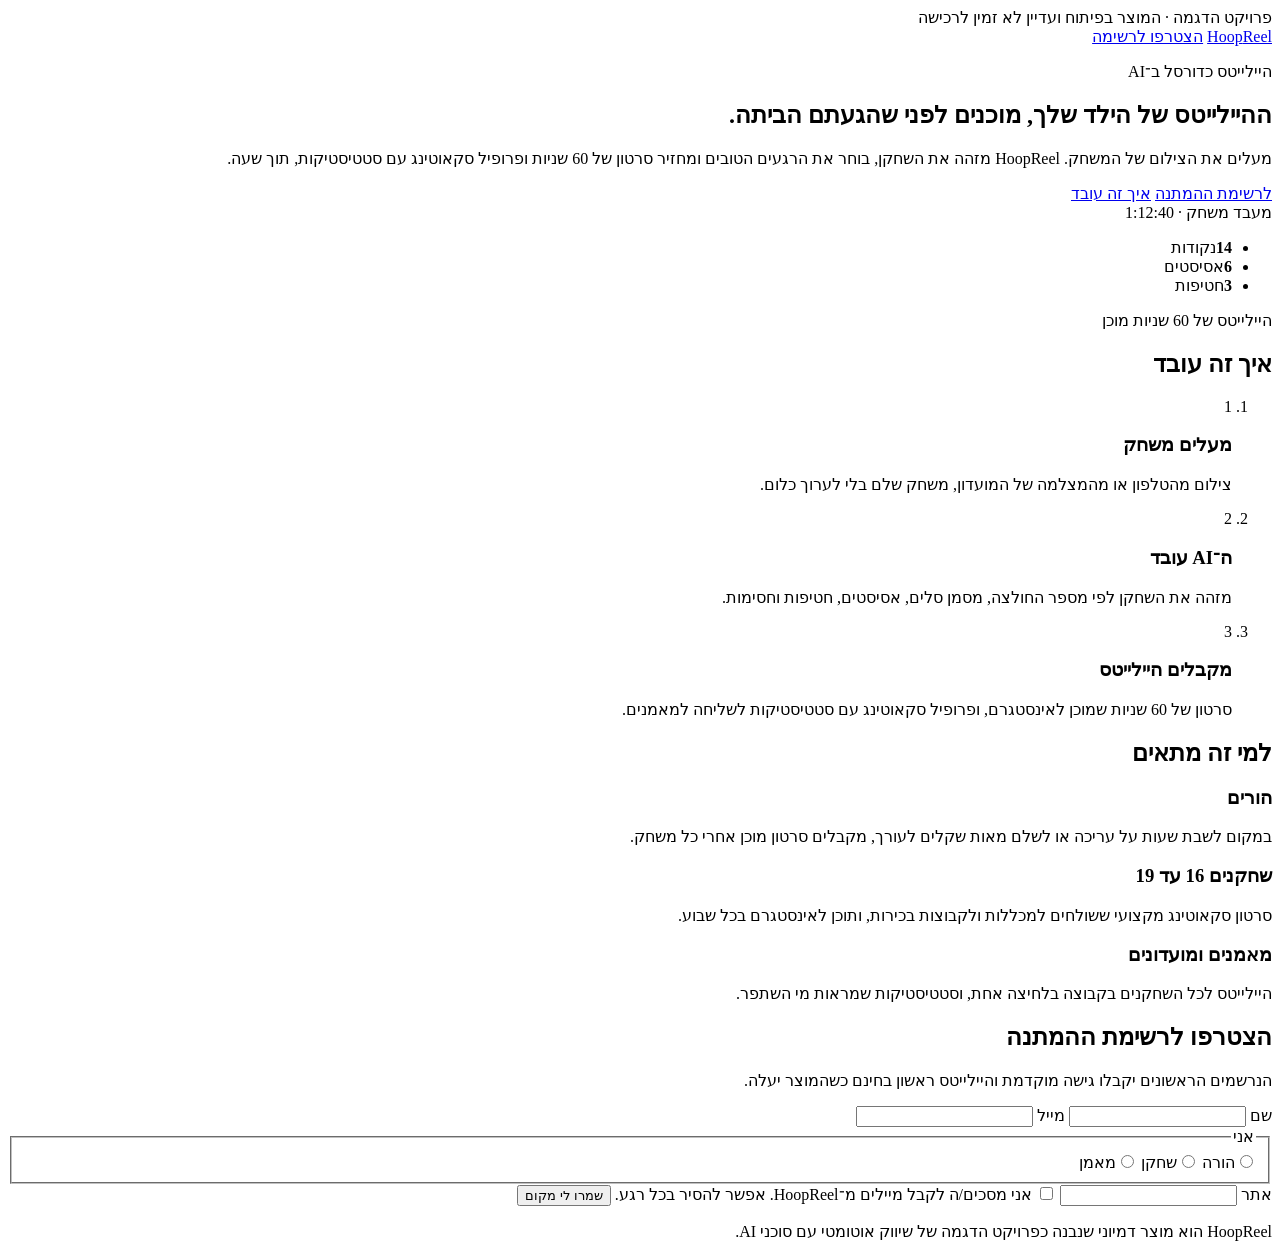
==== public/index.html @ d6251c59 "Add HoopReel landing page and signup function Hebrew RTL landing page with a waitlist form, served f" ====
<!doctype html>
<html lang="he" dir="rtl">
<head>
  <meta charset="utf-8">
  <meta name="viewport" content="width=device-width, initial-scale=1">
  <title>HoopReel · היילייטס כדורסל ב־AI</title>
  <meta name="description" content="HoopReel הופך צילום של משחק כדורסל נוער לסרטון היילייטס אישי ולפרופיל סקאוטינג, תוך שעה. הצטרפו לרשימת ההמתנה.">
  <meta property="og:title" content="HoopReel · היילייטס כדורסל ב־AI">
  <meta property="og:description" content="מעלים משחק, מקבלים היילייטס אישי ופרופיל סקאוטינג. הצטרפו לרשימת ההמתנה.">
  <link rel="icon" href="data:image/svg+xml,<svg xmlns='http://www.w3.org/2000/svg' viewBox='0 0 100 100'><text y='.9em' font-size='90'>🏀</text></svg>">
  <link rel="preconnect" href="https://fonts.googleapis.com">
  <link rel="preconnect" href="https://fonts.gstatic.com" crossorigin>
  <link href="https://fonts.googleapis.com/css2?family=Heebo:wght@400;500;700;900&display=swap" rel="stylesheet">
  <link rel="stylesheet" href="/styles.css">
</head>
<body>
  <div class="banner">פרויקט הדגמה · המוצר בפיתוח ועדיין לא זמין לרכישה</div>

  <header class="nav">
    <a class="logo" href="#top">Hoop<span>Reel</span></a>
    <a class="btn btn-small" href="#join">הצטרפו לרשימה</a>
  </header>

  <main id="top">
    <section class="hero">
      <div class="hero-text">
        <p class="eyebrow">היילייטס כדורסל ב־AI</p>
        <h1>ההיילייטס של הילד שלך, מוכנים לפני שהגעתם הביתה.</h1>
        <p class="lead">מעלים את הצילום של המשחק. HoopReel מזהה את השחקן, בוחר את הרגעים הטובים ומחזיר סרטון של 60 שניות ופרופיל סקאוטינג עם סטטיסטיקות, תוך שעה.</p>
        <div class="hero-actions">
          <a class="btn" href="#join">לרשימת ההמתנה</a>
          <a class="link" href="#how">איך זה עובד</a>
        </div>
      </div>
      <div class="hero-card" aria-hidden="true">
        <div class="reel">
          <div class="reel-top"><span class="dot"></span> מעבד משחק · 1:12:40</div>
          <div class="court">
            <span class="ball"></span>
          </div>
          <ul class="reel-stats">
            <li><b>14</b><span>נקודות</span></li>
            <li><b>6</b><span>אסיסטים</span></li>
            <li><b>3</b><span>חטיפות</span></li>
          </ul>
          <div class="reel-bar"><span></span></div>
          <p class="reel-foot">היילייטס של 60 שניות מוכן</p>
        </div>
      </div>
    </section>

    <section id="how" class="section">
      <h2>איך זה עובד</h2>
      <ol class="steps">
        <li>
          <span class="num">1</span>
          <h3>מעלים משחק</h3>
          <p>צילום מהטלפון או מהמצלמה של המועדון, משחק שלם בלי לערוך כלום.</p>
        </li>
        <li>
          <span class="num">2</span>
          <h3>ה־AI עובד</h3>
          <p>מזהה את השחקן לפי מספר החולצה, מסמן סלים, אסיסטים, חטיפות וחסימות.</p>
        </li>
        <li>
          <span class="num">3</span>
          <h3>מקבלים היילייטס</h3>
          <p>סרטון של 60 שניות שמוכן לאינסטגרם, ופרופיל סקאוטינג עם סטטיסטיקות לשליחה למאמנים.</p>
        </li>
      </ol>
    </section>

    <section class="section">
      <h2>למי זה מתאים</h2>
      <div class="cards">
        <article class="card">
          <h3>הורים</h3>
          <p>במקום לשבת שעות על עריכה או לשלם מאות שקלים לעורך, מקבלים סרטון מוכן אחרי כל משחק.</p>
        </article>
        <article class="card">
          <h3>שחקנים 16 עד 19</h3>
          <p>סרטון סקאוטינג מקצועי ששולחים למכללות ולקבוצות בכירות, ותוכן לאינסטגרם בכל שבוע.</p>
        </article>
        <article class="card">
          <h3>מאמנים ומועדונים</h3>
          <p>היילייטס לכל השחקנים בקבוצה בלחיצה אחת, וסטטיסטיקות שמראות מי השתפר.</p>
        </article>
      </div>
    </section>

    <section id="join" class="section join">
      <div class="join-text">
        <h2>הצטרפו לרשימת ההמתנה</h2>
        <p>הנרשמים הראשונים יקבלו גישה מוקדמת והיילייטס ראשון בחינם כשהמוצר יעלה.</p>
      </div>
      <form id="signup" class="form" novalidate>
        <label>שם
          <input name="name" type="text" autocomplete="name" required maxlength="80">
        </label>
        <label>מייל
          <input name="email" type="email" autocomplete="email" required maxlength="120" dir="ltr">
        </label>
        <fieldset>
          <legend>אני</legend>
          <div class="chips">
            <label class="chip"><input type="radio" name="lead_type" value="parent" required><span>הורה</span></label>
            <label class="chip"><input type="radio" name="lead_type" value="player"><span>שחקן</span></label>
            <label class="chip"><input type="radio" name="lead_type" value="coach"><span>מאמן</span></label>
          </div>
        </fieldset>
        <label class="hp" aria-hidden="true">אתר <input name="website" type="text" tabindex="-1" autocomplete="off"></label>
        <label class="consent">
          <input name="consent" type="checkbox" required>
          <span>אני מסכים/ה לקבל מיילים מ־HoopReel. אפשר להסיר בכל רגע.</span>
        </label>
        <button class="btn" type="submit">שמרו לי מקום</button>
        <p class="form-msg" role="status" aria-live="polite"></p>
      </form>
    </section>
  </main>

  <footer class="footer">
    <p>HoopReel הוא מוצר דמיוני שנבנה כפרויקט הדגמה של שיווק אוטומטי עם סוכני AI.</p>
  </footer>

  <script src="/app.js" defer></script>
</body>
</html>
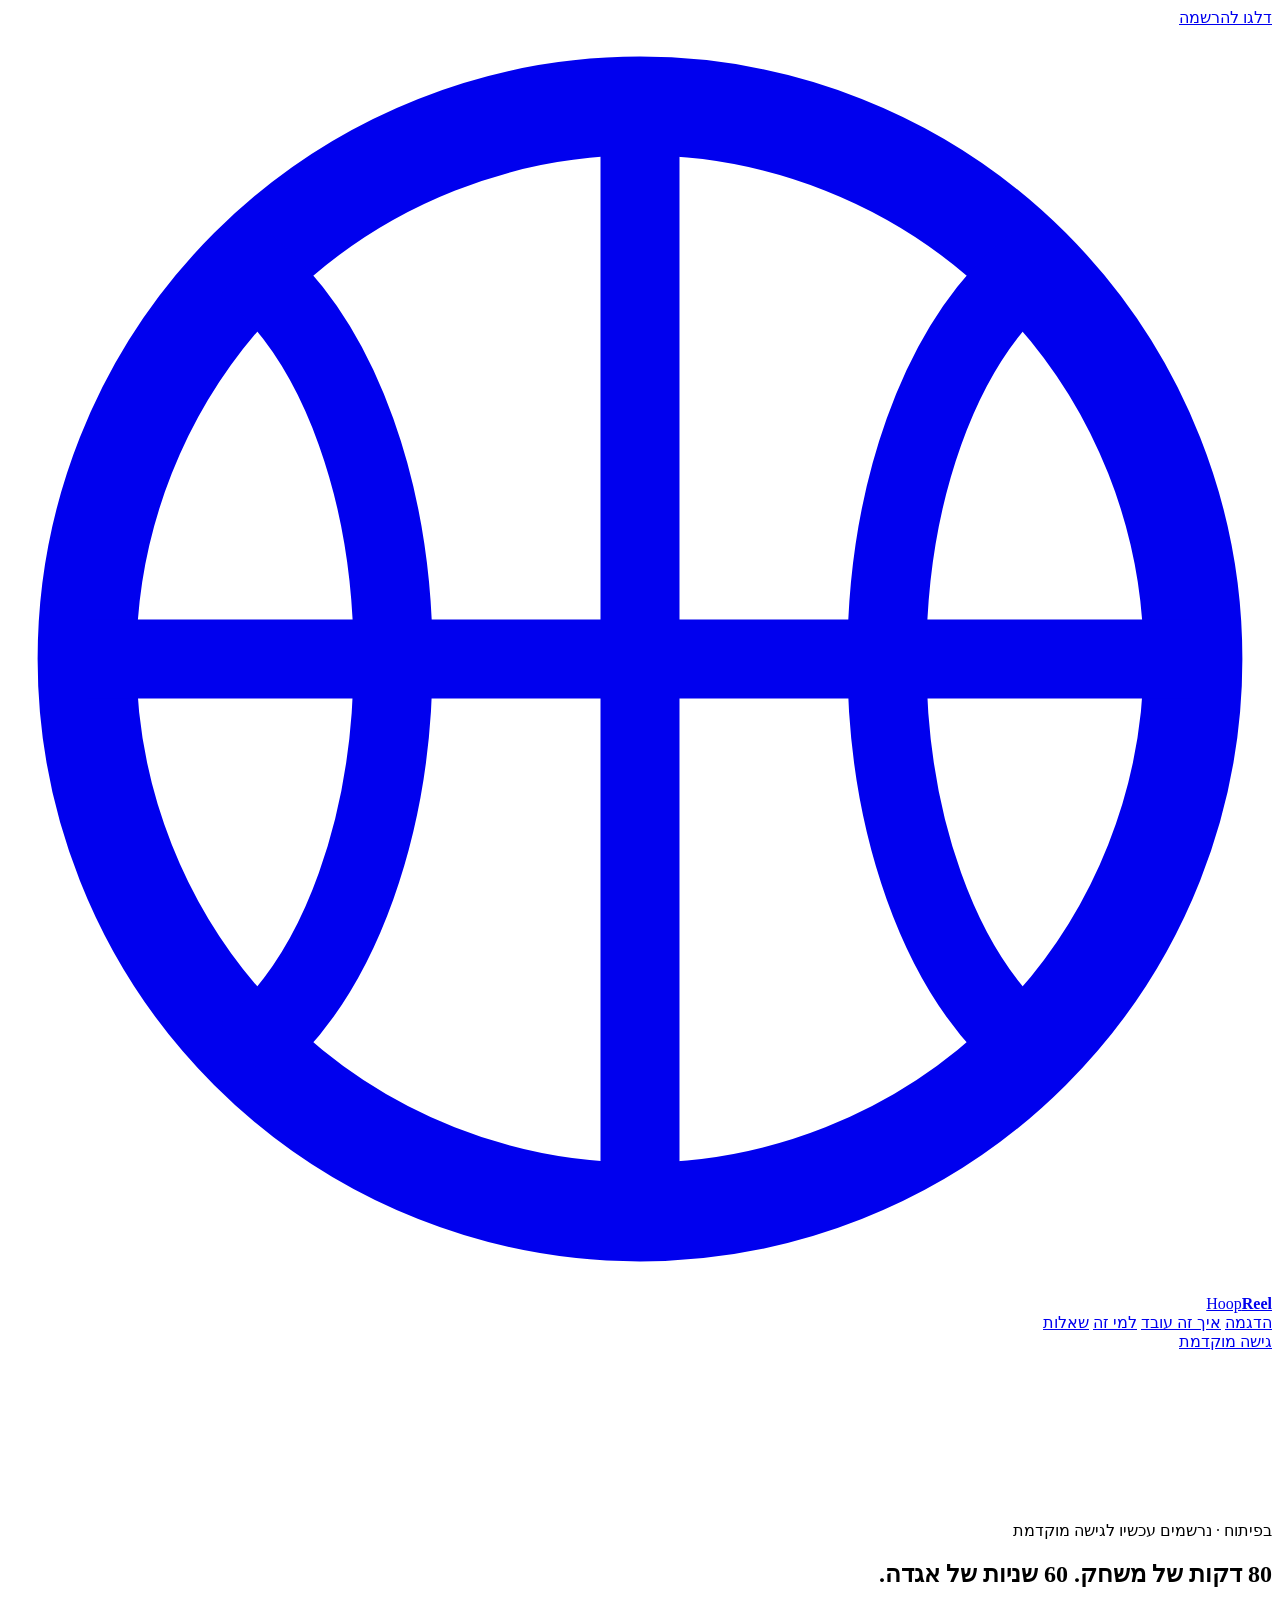
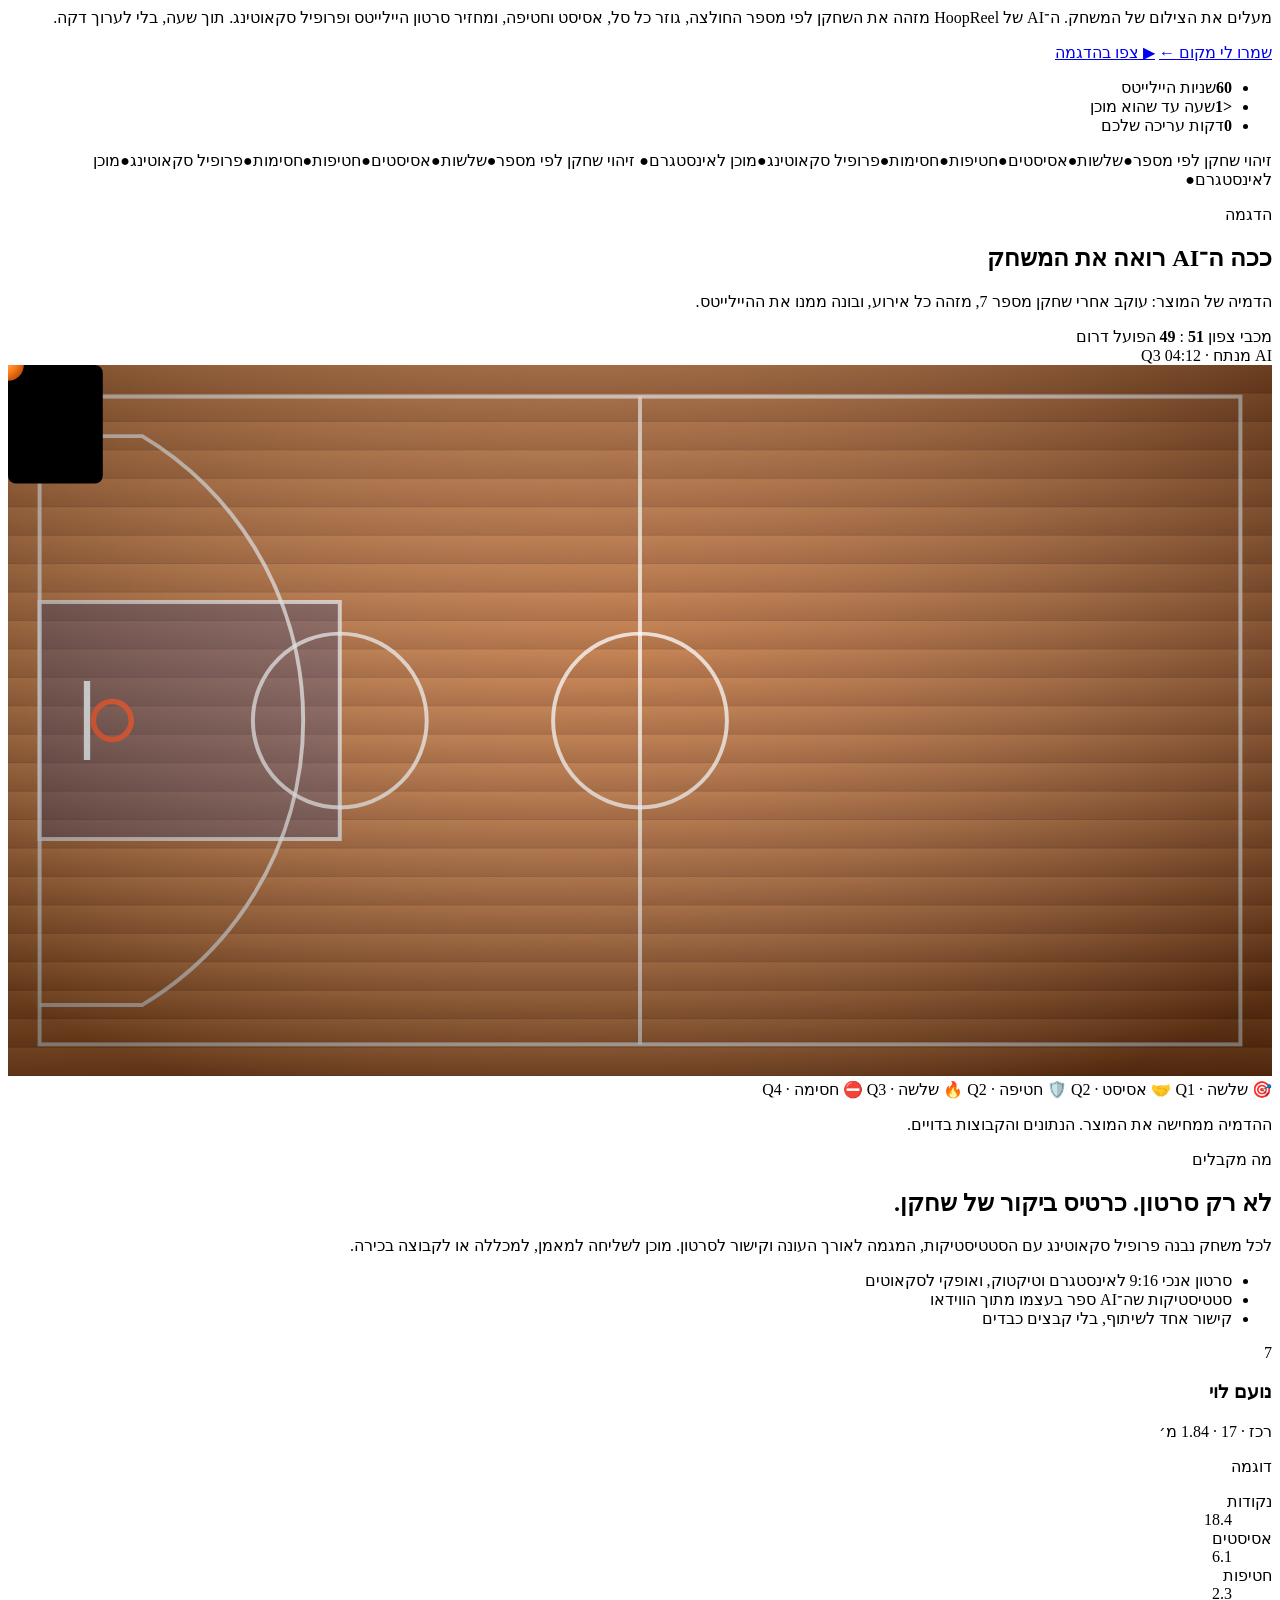
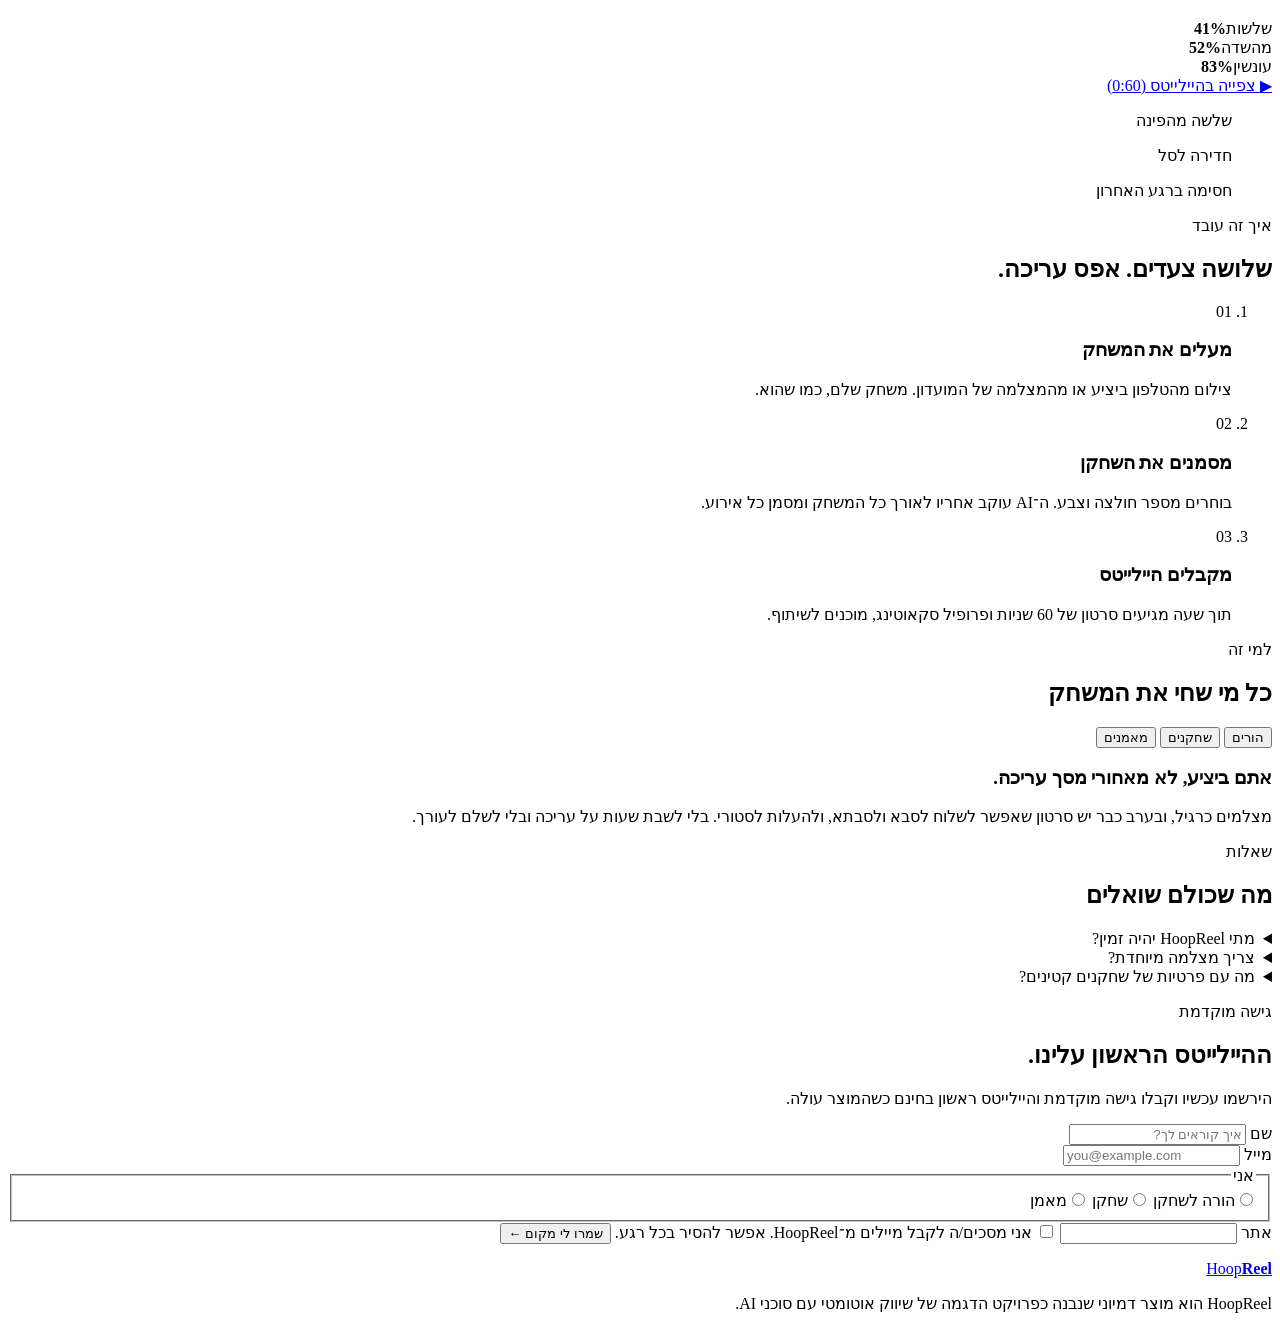
==== commit fa2186bd: "Redesign landing page with animated AI demo Bold hero with full-screen video slot, animated court de" ====
--- a/public/index.html
+++ b/public/index.html
@@ -3,107 +3,311 @@
 <head>
   <meta charset="utf-8">
   <meta name="viewport" content="width=device-width, initial-scale=1">
-  <title>HoopReel · היילייטס כדורסל ב־AI</title>
-  <meta name="description" content="HoopReel הופך צילום של משחק כדורסל נוער לסרטון היילייטס אישי ולפרופיל סקאוטינג, תוך שעה. הצטרפו לרשימת ההמתנה.">
-  <meta property="og:title" content="HoopReel · היילייטס כדורסל ב־AI">
+  <title>HoopReel · ההיילייטס שלך, בלי לערוך דקה</title>
+  <meta name="description" content="HoopReel הופך צילום של משחק כדורסל לסרטון היילייטס אישי של 60 שניות ולפרופיל סקאוטינג, תוך שעה. הצטרפו לרשימת ההמתנה.">
+  <meta property="og:title" content="HoopReel · ההיילייטס שלך, בלי לערוך דקה">
   <meta property="og:description" content="מעלים משחק, מקבלים היילייטס אישי ופרופיל סקאוטינג. הצטרפו לרשימת ההמתנה.">
+  <meta property="og:image" content="/media/hero.jpg">
+  <meta name="theme-color" content="#0a0a0c">
   <link rel="icon" href="data:image/svg+xml,<svg xmlns='http://www.w3.org/2000/svg' viewBox='0 0 100 100'><text y='.9em' font-size='90'>🏀</text></svg>">
   <link rel="preconnect" href="https://fonts.googleapis.com">
   <link rel="preconnect" href="https://fonts.gstatic.com" crossorigin>
-  <link href="https://fonts.googleapis.com/css2?family=Heebo:wght@400;500;700;900&display=swap" rel="stylesheet">
+  <link href="https://fonts.googleapis.com/css2?family=Rubik:ital,wght@0,400;0,500;0,700;0,800;0,900;1,800;1,900&display=swap" rel="stylesheet">
   <link rel="stylesheet" href="/styles.css">
 </head>
 <body>
-  <div class="banner">פרויקט הדגמה · המוצר בפיתוח ועדיין לא זמין לרכישה</div>
-
-  <header class="nav">
-    <a class="logo" href="#top">Hoop<span>Reel</span></a>
-    <a class="btn btn-small" href="#join">הצטרפו לרשימה</a>
+  <a class="skip" href="#join">דלגו להרשמה</a>
+
+  <header class="nav" id="nav">
+    <a class="logo" href="#top" aria-label="HoopReel">
+      <svg viewBox="0 0 32 32" aria-hidden="true"><circle cx="16" cy="16" r="14" fill="none" stroke="currentColor" stroke-width="2.5"/><path d="M2 16h28M16 2v28M6 6c5 4 5 16 0 20M26 6c-5 4-5 16 0 20" fill="none" stroke="currentColor" stroke-width="2"/></svg>
+      <span>Hoop<b>Reel</b></span>
+    </a>
+    <nav class="nav-links" aria-label="ניווט">
+      <a href="#demo">הדגמה</a>
+      <a href="#how">איך זה עובד</a>
+      <a href="#who">למי זה</a>
+      <a href="#faq">שאלות</a>
+    </nav>
+    <a class="btn btn-sm" href="#join">גישה מוקדמת</a>
   </header>
 
   <main id="top">
+    <!-- HERO -->
     <section class="hero">
-      <div class="hero-text">
-        <p class="eyebrow">היילייטס כדורסל ב־AI</p>
-        <h1>ההיילייטס של הילד שלך, מוכנים לפני שהגעתם הביתה.</h1>
-        <p class="lead">מעלים את הצילום של המשחק. HoopReel מזהה את השחקן, בוחר את הרגעים הטובים ומחזיר סרטון של 60 שניות ופרופיל סקאוטינג עם סטטיסטיקות, תוך שעה.</p>
-        <div class="hero-actions">
-          <a class="btn" href="#join">לרשימת ההמתנה</a>
-          <a class="link" href="#how">איך זה עובד</a>
-        </div>
-      </div>
-      <div class="hero-card" aria-hidden="true">
-        <div class="reel">
-          <div class="reel-top"><span class="dot"></span> מעבד משחק · 1:12:40</div>
-          <div class="court">
-            <span class="ball"></span>
-          </div>
-          <ul class="reel-stats">
-            <li><b>14</b><span>נקודות</span></li>
-            <li><b>6</b><span>אסיסטים</span></li>
-            <li><b>3</b><span>חטיפות</span></li>
-          </ul>
-          <div class="reel-bar"><span></span></div>
-          <p class="reel-foot">היילייטס של 60 שניות מוכן</p>
-        </div>
-      </div>
-    </section>
-
+      <div class="hero-media" aria-hidden="true">
+        <video class="hero-video" autoplay muted loop playsinline preload="metadata" poster="/media/hero.jpg">
+          <source src="/media/hero.mp4" type="video/mp4">
+        </video>
+        <div class="hero-fallback"></div>
+        <div class="hero-shade"></div>
+      </div>
+
+      <div class="hero-inner">
+        <p class="pill"><span class="live"></span> בפיתוח · נרשמים עכשיו לגישה מוקדמת</p>
+        <h1>
+          <span class="line">80 דקות של משחק.</span>
+          <span class="line accent">60 שניות של אגדה.</span>
+        </h1>
+        <p class="lead">מעלים את הצילום של המשחק. ה־AI של HoopReel מזהה את השחקן לפי מספר החולצה, גוזר כל סל, אסיסט וחטיפה, ומחזיר סרטון היילייטס ופרופיל סקאוטינג. תוך שעה, בלי לערוך דקה.</p>
+        <div class="hero-cta">
+          <a class="btn btn-lg" href="#join">שמרו לי מקום <span aria-hidden="true">←</span></a>
+          <a class="btn-ghost" href="#demo"><span class="play" aria-hidden="true">▶</span> צפו בהדגמה</a>
+        </div>
+        <ul class="hero-facts">
+          <li><b>60</b><span>שניות היילייטס</span></li>
+          <li><b>&lt;1</b><span>שעה עד שהוא מוכן</span></li>
+          <li><b>0</b><span>דקות עריכה שלכם</span></li>
+        </ul>
+      </div>
+      <a class="scroll-hint" href="#demo" aria-label="גללו להדגמה"><span></span></a>
+    </section>
+
+    <!-- TICKER -->
+    <div class="ticker" aria-hidden="true">
+      <div class="ticker-track">
+        <span>זיהוי שחקן לפי מספר</span><i>●</i><span>שלשות</span><i>●</i><span>אסיסטים</span><i>●</i><span>חטיפות</span><i>●</i><span>חסימות</span><i>●</i><span>פרופיל סקאוטינג</span><i>●</i><span>מוכן לאינסטגרם</span><i>●</i>
+        <span>זיהוי שחקן לפי מספר</span><i>●</i><span>שלשות</span><i>●</i><span>אסיסטים</span><i>●</i><span>חטיפות</span><i>●</i><span>חסימות</span><i>●</i><span>פרופיל סקאוטינג</span><i>●</i><span>מוכן לאינסטגרם</span><i>●</i>
+      </div>
+    </div>
+
+    <!-- DEMO -->
+    <section id="demo" class="section demo">
+      <header class="section-head">
+        <p class="kicker">הדגמה</p>
+        <h2>ככה ה־AI רואה את המשחק</h2>
+        <p class="sub">הדמיה של המוצר: עוקב אחרי שחקן מספר 7, מזהה כל אירוע, ובונה ממנו את ההיילייטס.</p>
+      </header>
+
+      <div class="player" id="player">
+        <div class="player-top">
+          <div class="score">
+            <span class="team">מכבי צפון</span>
+            <b id="scoreA">51</b>
+            <span class="sep">:</span>
+            <b id="scoreB">49</b>
+            <span class="team">הפועל דרום</span>
+          </div>
+          <div class="rec"><span class="live"></span> AI מנתח · <span id="clock">Q3 04:12</span></div>
+        </div>
+
+        <svg class="court" direction="ltr" viewBox="0 0 1600 900" role="img" aria-label="הדמיה של מגרש עם שחקנים, מעקב אחרי שחקן מספר 7 וזריקה לסל">
+          <defs>
+            <linearGradient id="wood" x1="0" y1="0" x2="1" y2="1">
+              <stop offset="0" stop-color="#c9773a"/>
+              <stop offset="1" stop-color="#8e4517"/>
+            </linearGradient>
+            <pattern id="planks" width="1600" height="36" patternUnits="userSpaceOnUse">
+              <rect width="1600" height="36" fill="url(#wood)"/>
+              <line x1="0" y1="35.5" x2="1600" y2="35.5" stroke="rgba(0,0,0,.12)"/>
+            </pattern>
+            <radialGradient id="spot" cx="0.5" cy="0.4" r="0.7">
+              <stop offset="0" stop-color="rgba(255,255,255,.18)"/>
+              <stop offset="1" stop-color="rgba(0,0,0,.45)"/>
+            </radialGradient>
+            <radialGradient id="ballg" cx=".35" cy=".35" r=".8">
+              <stop offset="0" stop-color="#ffc08a"/>
+              <stop offset=".55" stop-color="#ff7a1a"/>
+              <stop offset="1" stop-color="#a84300"/>
+            </radialGradient>
+          </defs>
+          <rect width="1600" height="900" fill="url(#planks)"/>
+          <g fill="none" stroke="rgba(255,255,255,.75)" stroke-width="5">
+            <rect x="40" y="40" width="1520" height="820"/>
+            <rect x="40" y="300" width="380" height="300" fill="rgba(20,40,120,.35)"/>
+            <circle cx="420" cy="450" r="110"/>
+            <path d="M40 90 H170 A420 420 0 0 1 170 810 H40"/>
+            <line x1="800" y1="40" x2="800" y2="860"/>
+            <circle cx="800" cy="450" r="110"/>
+          </g>
+          <g>
+            <line x1="100" y1="400" x2="100" y2="500" stroke="#fff" stroke-width="8"/>
+            <circle cx="132" cy="450" r="24" fill="none" stroke="#ff4d1a" stroke-width="7"/>
+          </g>
+          <rect width="1600" height="900" fill="url(#spot)"/>
+
+          <g id="players"></g>
+
+          <g id="track" class="track">
+            <rect id="trackBox" width="120" height="150" rx="10"/>
+            <g id="trackTag">
+              <rect width="150" height="40" rx="8" y="-52"/>
+              <text x="75" y="-24" text-anchor="middle">#7 · נועם</text>
+            </g>
+          </g>
+
+          <path id="shotArc" class="arc" d=""/>
+          <circle id="ball" r="20" fill="url(#ballg)"/>
+          <g id="burst" class="burst" opacity="0">
+            <circle cx="132" cy="450" r="40"/>
+            <text x="132" y="360" text-anchor="middle">+3</text>
+          </g>
+        </svg>
+
+        <div class="events" id="events" aria-live="off"></div>
+
+        <div class="player-bottom">
+          <div class="timeline" aria-hidden="true">
+            <div class="progress" id="progress"></div>
+            <span class="mark" style="--at:12%"></span>
+            <span class="mark" style="--at:31%"></span>
+            <span class="mark" style="--at:47%"></span>
+            <span class="mark hot" style="--at:68%"></span>
+            <span class="mark" style="--at:86%"></span>
+          </div>
+          <div class="clips">
+            <span class="clip">🎯 שלשה · Q1</span>
+            <span class="clip">🤝 אסיסט · Q2</span>
+            <span class="clip">🛡️ חטיפה · Q2</span>
+            <span class="clip hot">🔥 שלשה · Q3</span>
+            <span class="clip">⛔ חסימה · Q4</span>
+          </div>
+        </div>
+      </div>
+      <p class="note">ההדמיה ממחישה את המוצר. הנתונים והקבוצות בדויים.</p>
+    </section>
+
+    <!-- BEFORE / AFTER -->
+    <section class="section split">
+      <div class="split-copy">
+        <p class="kicker">מה מקבלים</p>
+        <h2>לא רק סרטון. כרטיס ביקור של שחקן.</h2>
+        <p class="sub">לכל משחק נבנה פרופיל סקאוטינג עם הסטטיסטיקות, המגמה לאורך העונה וקישור לסרטון. מוכן לשליחה למאמן, למכללה או לקבוצה בכירה.</p>
+        <ul class="checks">
+          <li>סרטון אנכי 9:16 לאינסטגרם וטיקטוק, ואופקי לסקאוטים</li>
+          <li>סטטיסטיקות שה־AI ספר בעצמו מתוך הווידאו</li>
+          <li>קישור אחד לשיתוף, בלי קבצים כבדים</li>
+        </ul>
+      </div>
+
+      <article class="scout" aria-label="דוגמה לפרופיל סקאוטינג">
+        <div class="scout-photo">
+          <img src="/media/player.jpg" alt="" loading="lazy" onerror="this.remove()">
+          <span class="jersey">7</span>
+        </div>
+        <div class="scout-body">
+          <div class="scout-head">
+            <div>
+              <h3>נועם לוי</h3>
+              <p>רכז · 17 · 1.84 מ׳</p>
+            </div>
+            <span class="badge">דוגמה</span>
+          </div>
+          <dl class="scout-stats">
+            <div><dt>נקודות</dt><dd>18.4</dd></div>
+            <div><dt>אסיסטים</dt><dd>6.1</dd></div>
+            <div><dt>חטיפות</dt><dd>2.3</dd></div>
+          </dl>
+          <div class="bars">
+            <div class="bar"><span>שלשות</span><i style="--v:41%"></i><b>41%</b></div>
+            <div class="bar"><span>מהשדה</span><i style="--v:52%"></i><b>52%</b></div>
+            <div class="bar"><span>עונשין</span><i style="--v:83%"></i><b>83%</b></div>
+          </div>
+          <a class="scout-link" href="#demo">▶ צפייה בהיילייטס (0:60)</a>
+        </div>
+      </article>
+    </section>
+
+    <!-- GALLERY -->
+    <section class="gallery" aria-label="רגעים מהמגרש">
+      <figure class="g g1"><img src="/media/moment-1.jpg" alt="" loading="lazy" onerror="this.remove()"><figcaption>שלשה מהפינה</figcaption></figure>
+      <figure class="g g2"><img src="/media/moment-2.jpg" alt="" loading="lazy" onerror="this.remove()"><figcaption>חדירה לסל</figcaption></figure>
+      <figure class="g g3"><img src="/media/moment-3.jpg" alt="" loading="lazy" onerror="this.remove()"><figcaption>חסימה ברגע האחרון</figcaption></figure>
+    </section>
+
+    <!-- HOW -->
     <section id="how" class="section">
-      <h2>איך זה עובד</h2>
+      <header class="section-head">
+        <p class="kicker">איך זה עובד</p>
+        <h2>שלושה צעדים. אפס עריכה.</h2>
+      </header>
       <ol class="steps">
         <li>
-          <span class="num">1</span>
-          <h3>מעלים משחק</h3>
-          <p>צילום מהטלפון או מהמצלמה של המועדון, משחק שלם בלי לערוך כלום.</p>
+          <span class="step-n">01</span>
+          <h3>מעלים את המשחק</h3>
+          <p>צילום מהטלפון ביציע או מהמצלמה של המועדון. משחק שלם, כמו שהוא.</p>
         </li>
         <li>
-          <span class="num">2</span>
-          <h3>ה־AI עובד</h3>
-          <p>מזהה את השחקן לפי מספר החולצה, מסמן סלים, אסיסטים, חטיפות וחסימות.</p>
+          <span class="step-n">02</span>
+          <h3>מסמנים את השחקן</h3>
+          <p>בוחרים מספר חולצה וצבע. ה־AI עוקב אחריו לאורך כל המשחק ומסמן כל אירוע.</p>
         </li>
         <li>
-          <span class="num">3</span>
+          <span class="step-n">03</span>
           <h3>מקבלים היילייטס</h3>
-          <p>סרטון של 60 שניות שמוכן לאינסטגרם, ופרופיל סקאוטינג עם סטטיסטיקות לשליחה למאמנים.</p>
+          <p>תוך שעה מגיעים סרטון של 60 שניות ופרופיל סקאוטינג, מוכנים לשיתוף.</p>
         </li>
       </ol>
     </section>
 
-    <section class="section">
-      <h2>למי זה מתאים</h2>
-      <div class="cards">
-        <article class="card">
-          <h3>הורים</h3>
-          <p>במקום לשבת שעות על עריכה או לשלם מאות שקלים לעורך, מקבלים סרטון מוכן אחרי כל משחק.</p>
-        </article>
-        <article class="card">
-          <h3>שחקנים 16 עד 19</h3>
-          <p>סרטון סקאוטינג מקצועי ששולחים למכללות ולקבוצות בכירות, ותוכן לאינסטגרם בכל שבוע.</p>
-        </article>
-        <article class="card">
-          <h3>מאמנים ומועדונים</h3>
-          <p>היילייטס לכל השחקנים בקבוצה בלחיצה אחת, וסטטיסטיקות שמראות מי השתפר.</p>
-        </article>
-      </div>
-    </section>
-
-    <section id="join" class="section join">
-      <div class="join-text">
-        <h2>הצטרפו לרשימת ההמתנה</h2>
-        <p>הנרשמים הראשונים יקבלו גישה מוקדמת והיילייטס ראשון בחינם כשהמוצר יעלה.</p>
+    <!-- WHO -->
+    <section id="who" class="section">
+      <header class="section-head">
+        <p class="kicker">למי זה</p>
+        <h2>כל מי שחי את המשחק</h2>
+      </header>
+      <div class="who" role="tablist" aria-label="קהלים">
+        <button class="who-tab is-on" role="tab" aria-selected="true" aria-controls="who-parent" id="tab-parent">הורים</button>
+        <button class="who-tab" role="tab" aria-selected="false" aria-controls="who-player" id="tab-player" tabindex="-1">שחקנים</button>
+        <button class="who-tab" role="tab" aria-selected="false" aria-controls="who-coach" id="tab-coach" tabindex="-1">מאמנים</button>
+      </div>
+      <div class="who-panels">
+        <div class="who-panel is-on" role="tabpanel" id="who-parent" aria-labelledby="tab-parent">
+          <h3>אתם ביציע, לא מאחורי מסך עריכה.</h3>
+          <p>מצלמים כרגיל, ובערב כבר יש סרטון שאפשר לשלוח לסבא ולסבתא, ולהעלות לסטורי. בלי לשבת שעות על עריכה ובלי לשלם לעורך.</p>
+        </div>
+        <div class="who-panel" role="tabpanel" id="who-player" aria-labelledby="tab-player" hidden>
+          <h3>תנו למשחק שלכם לדבר.</h3>
+          <p>סרטון סקאוטינג מקצועי אחרי כל משחק, ופרופיל שמראה את ההתקדמות לאורך העונה. בדיוק מה שמאמנים ומכללות מבקשים לראות.</p>
+        </div>
+        <div class="who-panel" role="tabpanel" id="who-coach" aria-labelledby="tab-coach" hidden>
+          <h3>היילייטס לכל הקבוצה, בלחיצה אחת.</h3>
+          <p>מעלים משחק אחד ומקבלים סרטון לכל שחקן, ודוח שמראה מי השתפר ובמה. כלי עבודה למאמן, ומתנה לכל שחקן.</p>
+        </div>
+      </div>
+    </section>
+
+    <!-- FAQ -->
+    <section id="faq" class="section faq">
+      <header class="section-head">
+        <p class="kicker">שאלות</p>
+        <h2>מה שכולם שואלים</h2>
+      </header>
+      <details>
+        <summary>מתי HoopReel יהיה זמין?</summary>
+        <p>המוצר בפיתוח. הנרשמים לרשימת ההמתנה יקבלו גישה ראשונים, עם היילייטס ראשון בחינם.</p>
+      </details>
+      <details>
+        <summary>צריך מצלמה מיוחדת?</summary>
+        <p>לא. מספיק צילום מהטלפון, כל עוד רואים את המגרש ואת מספרי החולצות.</p>
+      </details>
+      <details>
+        <summary>מה עם פרטיות של שחקנים קטינים?</summary>
+        <p>הסרטונים פרטיים כברירת מחדל, ורק מי שהעלה את המשחק מחליט עם מי לשתף אותם.</p>
+      </details>
+    </section>
+
+    <!-- JOIN -->
+    <section id="join" class="join">
+      <div class="join-glow" aria-hidden="true"></div>
+      <div class="join-copy">
+        <p class="kicker">גישה מוקדמת</p>
+        <h2>ההיילייטס הראשון עלינו.</h2>
+        <p class="sub">הירשמו עכשיו וקבלו גישה מוקדמת והיילייטס ראשון בחינם כשהמוצר עולה.</p>
       </div>
       <form id="signup" class="form" novalidate>
-        <label>שם
-          <input name="name" type="text" autocomplete="name" required maxlength="80">
-        </label>
-        <label>מייל
-          <input name="email" type="email" autocomplete="email" required maxlength="120" dir="ltr">
-        </label>
-        <fieldset>
+        <div class="field">
+          <label for="f-name">שם</label>
+          <input id="f-name" name="name" type="text" autocomplete="name" required maxlength="80" placeholder="איך קוראים לך?">
+        </div>
+        <div class="field">
+          <label for="f-email">מייל</label>
+          <input id="f-email" name="email" type="email" autocomplete="email" required maxlength="120" dir="ltr" placeholder="you@example.com">
+        </div>
+        <fieldset class="field">
           <legend>אני</legend>
           <div class="chips">
-            <label class="chip"><input type="radio" name="lead_type" value="parent" required><span>הורה</span></label>
+            <label class="chip"><input type="radio" name="lead_type" value="parent" required><span>הורה לשחקן</span></label>
             <label class="chip"><input type="radio" name="lead_type" value="player"><span>שחקן</span></label>
             <label class="chip"><input type="radio" name="lead_type" value="coach"><span>מאמן</span></label>
           </div>
@@ -113,13 +317,14 @@
           <input name="consent" type="checkbox" required>
           <span>אני מסכים/ה לקבל מיילים מ־HoopReel. אפשר להסיר בכל רגע.</span>
         </label>
-        <button class="btn" type="submit">שמרו לי מקום</button>
+        <button class="btn btn-lg btn-block" type="submit">שמרו לי מקום <span aria-hidden="true">←</span></button>
         <p class="form-msg" role="status" aria-live="polite"></p>
       </form>
     </section>
   </main>
 
   <footer class="footer">
+    <a class="logo" href="#top">Hoop<b>Reel</b></a>
     <p>HoopReel הוא מוצר דמיוני שנבנה כפרויקט הדגמה של שיווק אוטומטי עם סוכני AI.</p>
   </footer>
 
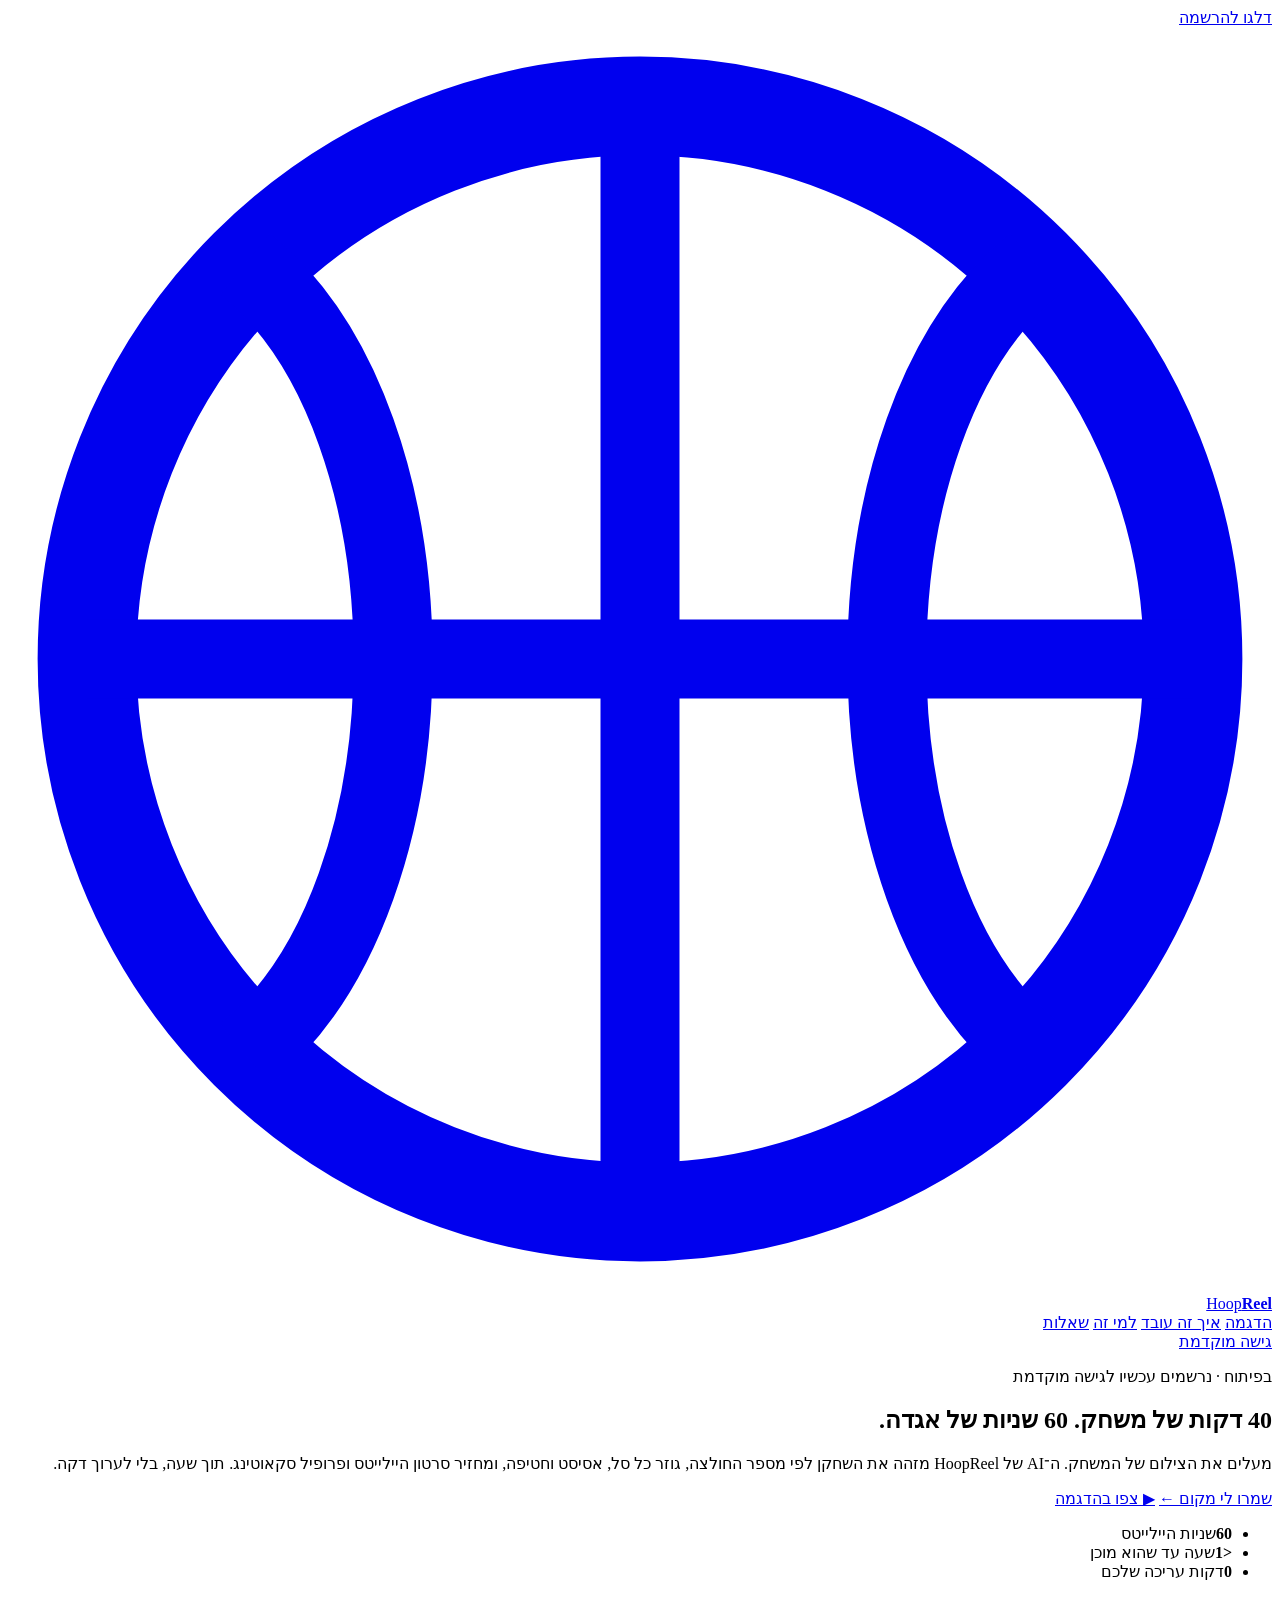
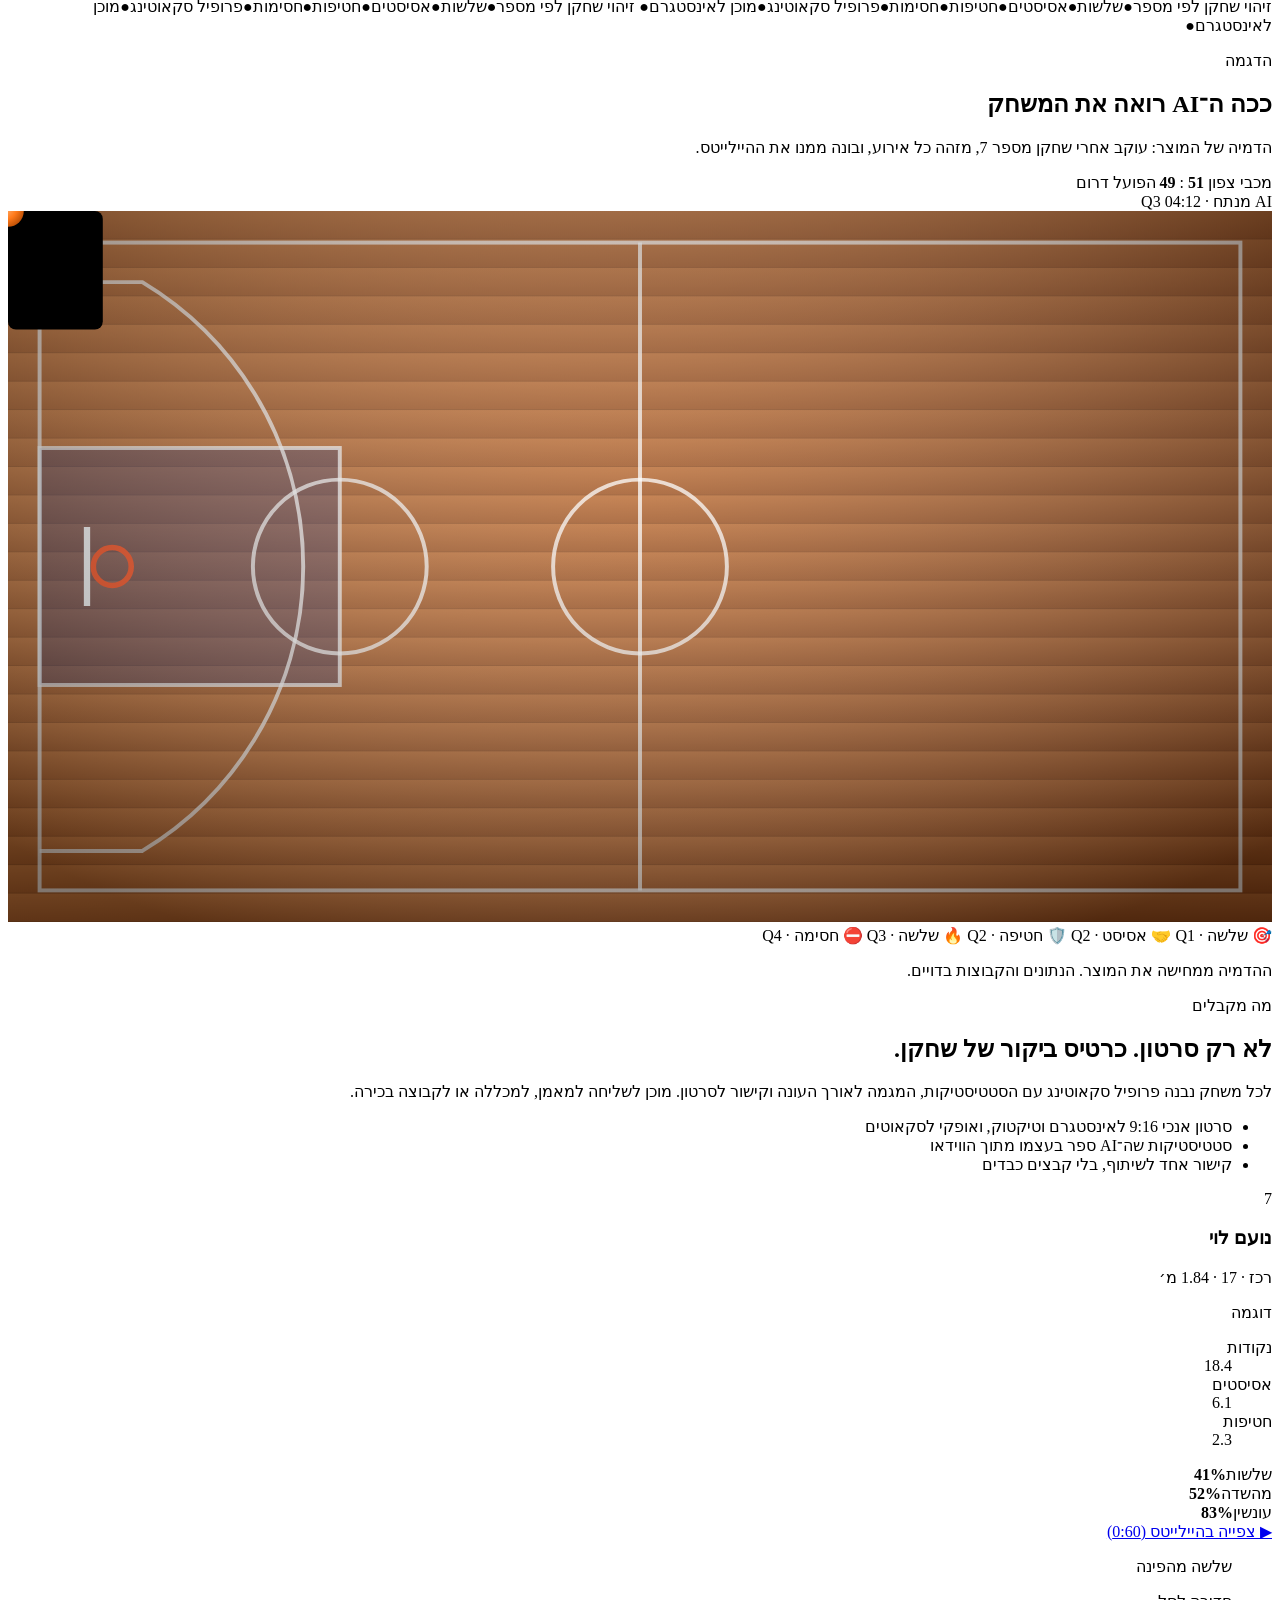
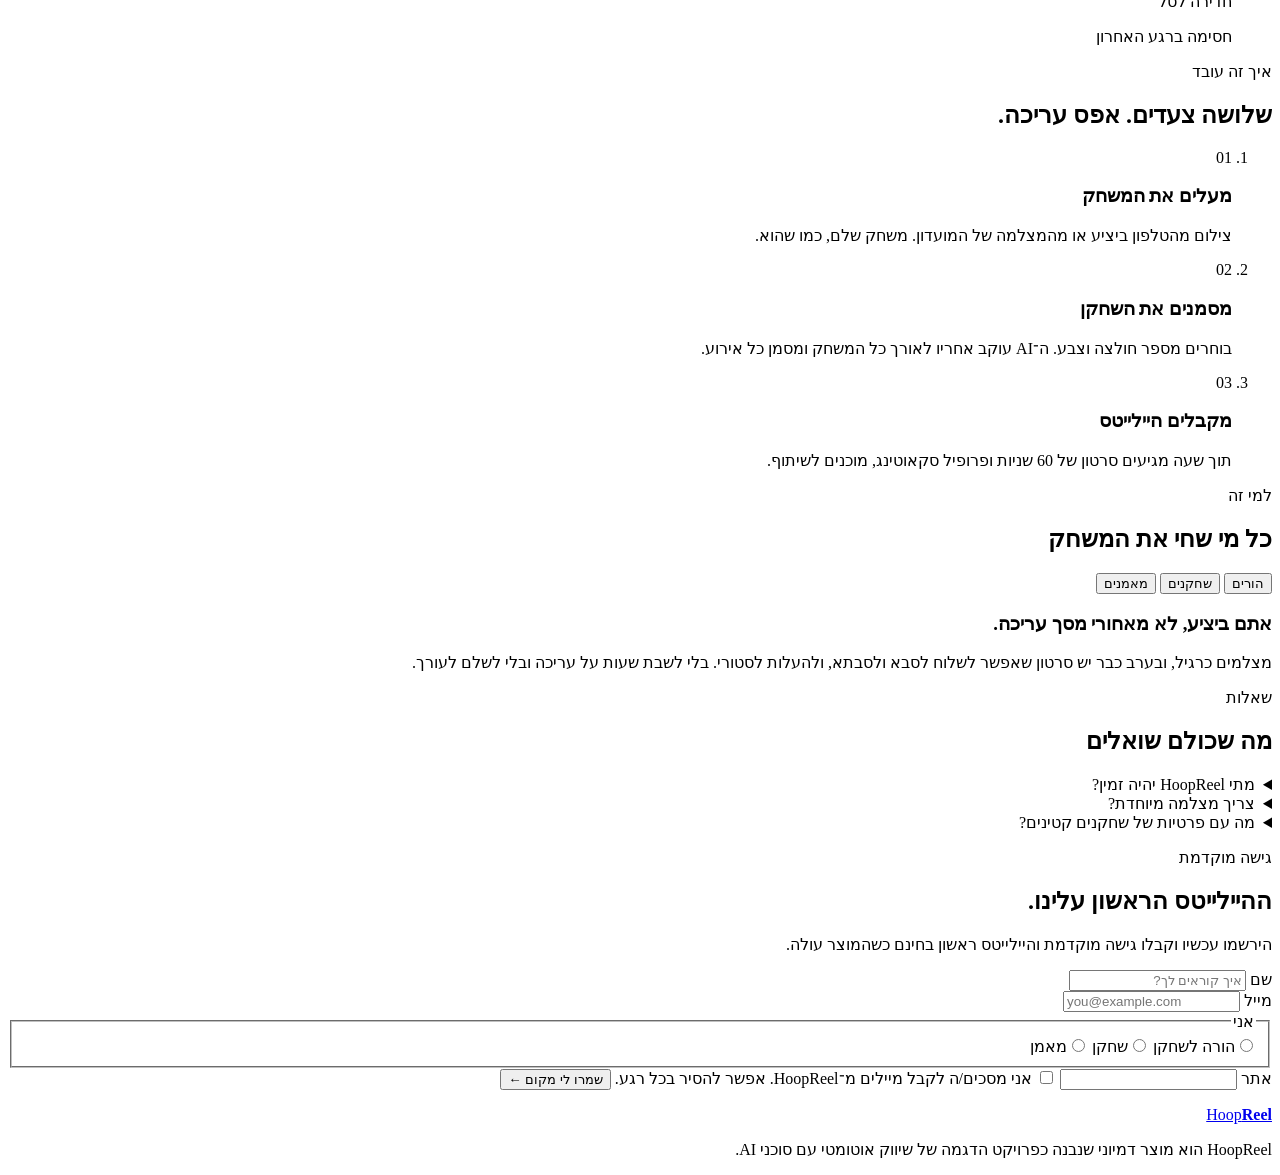
==== commit 911285cf: "Fix game length to 40 minutes and drop unused media slots Co-Authored-By: Claude Opus 5.5 <noreply@a" ====
--- a/public/index.html
+++ b/public/index.html
@@ -7,7 +7,6 @@
   <meta name="description" content="HoopReel הופך צילום של משחק כדורסל לסרטון היילייטס אישי של 60 שניות ולפרופיל סקאוטינג, תוך שעה. הצטרפו לרשימת ההמתנה.">
   <meta property="og:title" content="HoopReel · ההיילייטס שלך, בלי לערוך דקה">
   <meta property="og:description" content="מעלים משחק, מקבלים היילייטס אישי ופרופיל סקאוטינג. הצטרפו לרשימת ההמתנה.">
-  <meta property="og:image" content="/media/hero.jpg">
   <meta name="theme-color" content="#0a0a0c">
   <link rel="icon" href="data:image/svg+xml,<svg xmlns='http://www.w3.org/2000/svg' viewBox='0 0 100 100'><text y='.9em' font-size='90'>🏀</text></svg>">
   <link rel="preconnect" href="https://fonts.googleapis.com">
@@ -36,9 +35,6 @@
     <!-- HERO -->
     <section class="hero">
       <div class="hero-media" aria-hidden="true">
-        <video class="hero-video" autoplay muted loop playsinline preload="metadata" poster="/media/hero.jpg">
-          <source src="/media/hero.mp4" type="video/mp4">
-        </video>
         <div class="hero-fallback"></div>
         <div class="hero-shade"></div>
       </div>
@@ -46,7 +42,7 @@
       <div class="hero-inner">
         <p class="pill"><span class="live"></span> בפיתוח · נרשמים עכשיו לגישה מוקדמת</p>
         <h1>
-          <span class="line">80 דקות של משחק.</span>
+          <span class="line">40 דקות של משחק.</span>
           <span class="line accent">60 שניות של אגדה.</span>
         </h1>
         <p class="lead">מעלים את הצילום של המשחק. ה־AI של HoopReel מזהה את השחקן לפי מספר החולצה, גוזר כל סל, אסיסט וחטיפה, ומחזיר סרטון היילייטס ופרופיל סקאוטינג. תוך שעה, בלי לערוך דקה.</p>
@@ -182,7 +178,6 @@
 
       <article class="scout" aria-label="דוגמה לפרופיל סקאוטינג">
         <div class="scout-photo">
-          <img src="/media/player.jpg" alt="" loading="lazy" onerror="this.remove()">
           <span class="jersey">7</span>
         </div>
         <div class="scout-body">
@@ -210,9 +205,9 @@
 
     <!-- GALLERY -->
     <section class="gallery" aria-label="רגעים מהמגרש">
-      <figure class="g g1"><img src="/media/moment-1.jpg" alt="" loading="lazy" onerror="this.remove()"><figcaption>שלשה מהפינה</figcaption></figure>
-      <figure class="g g2"><img src="/media/moment-2.jpg" alt="" loading="lazy" onerror="this.remove()"><figcaption>חדירה לסל</figcaption></figure>
-      <figure class="g g3"><img src="/media/moment-3.jpg" alt="" loading="lazy" onerror="this.remove()"><figcaption>חסימה ברגע האחרון</figcaption></figure>
+      <figure class="g g1"><figcaption>שלשה מהפינה</figcaption></figure>
+      <figure class="g g2"><figcaption>חדירה לסל</figcaption></figure>
+      <figure class="g g3"><figcaption>חסימה ברגע האחרון</figcaption></figure>
     </section>
 
     <!-- HOW -->
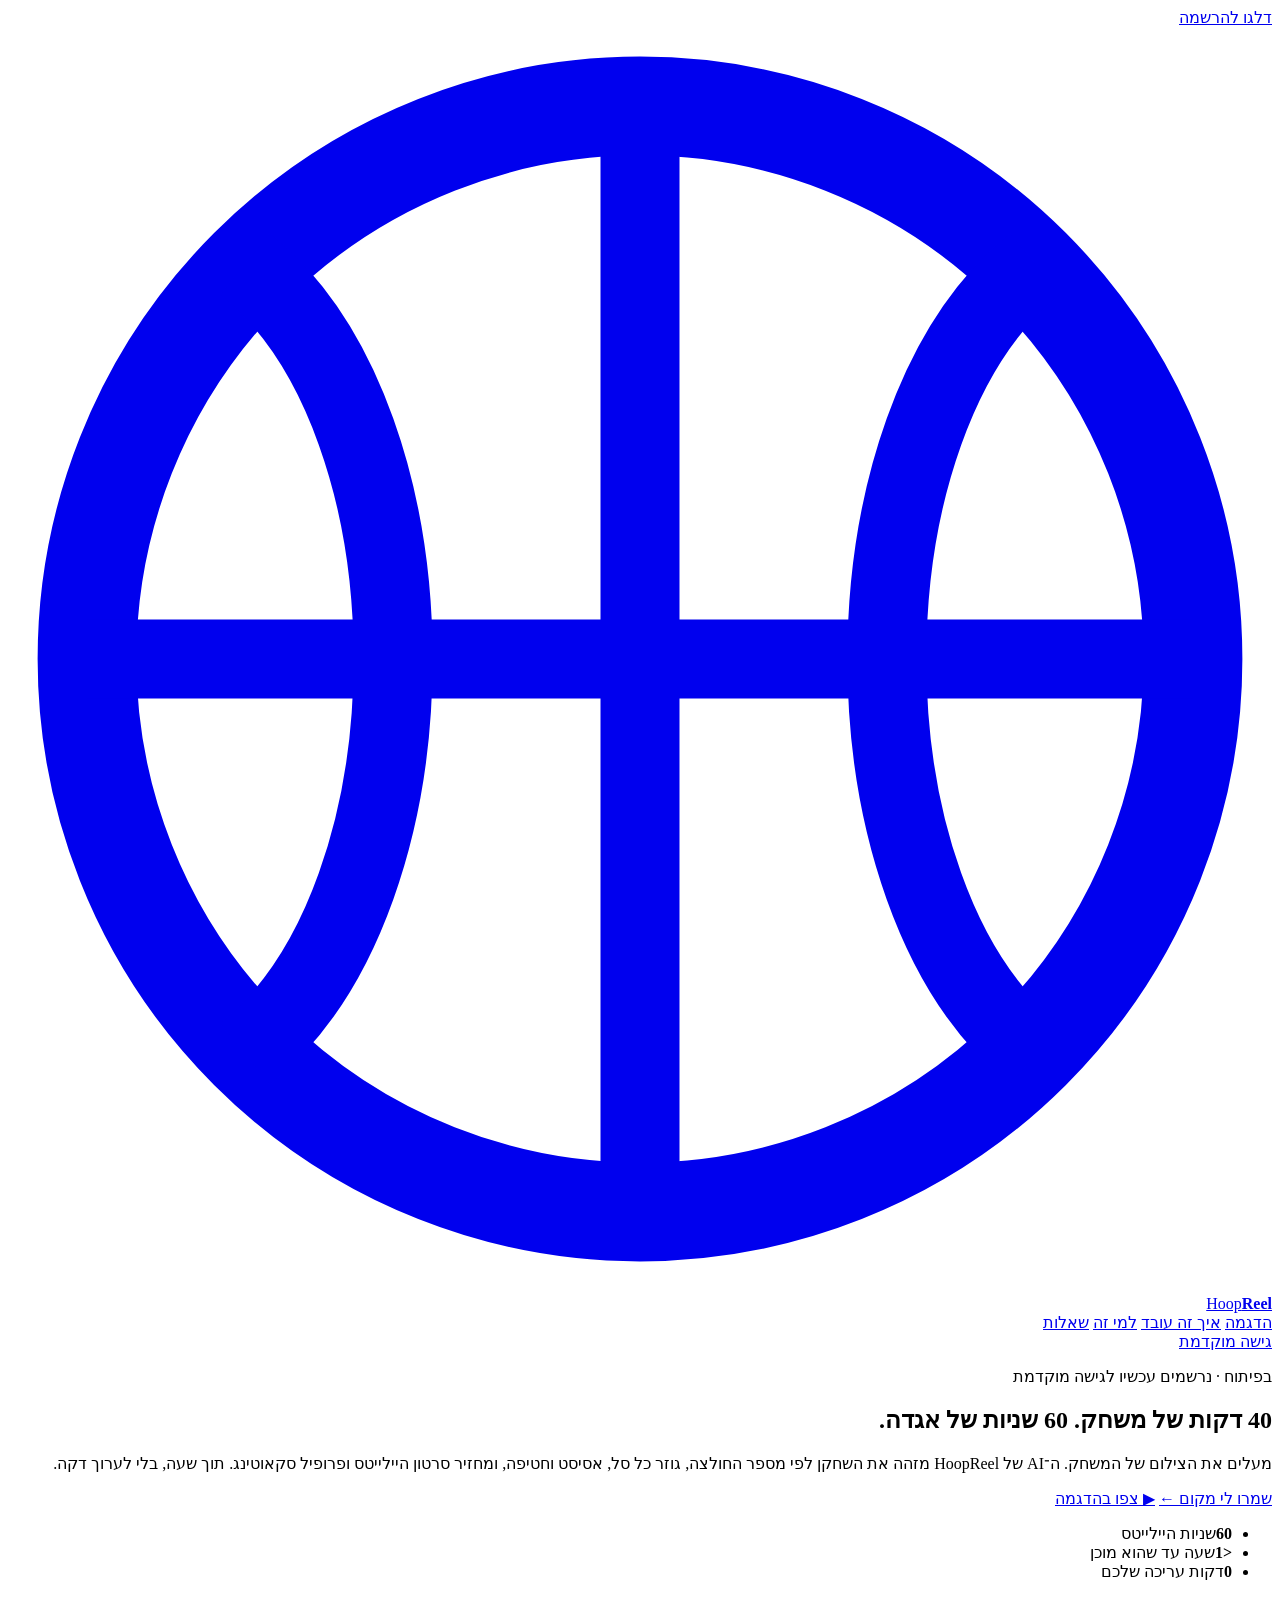
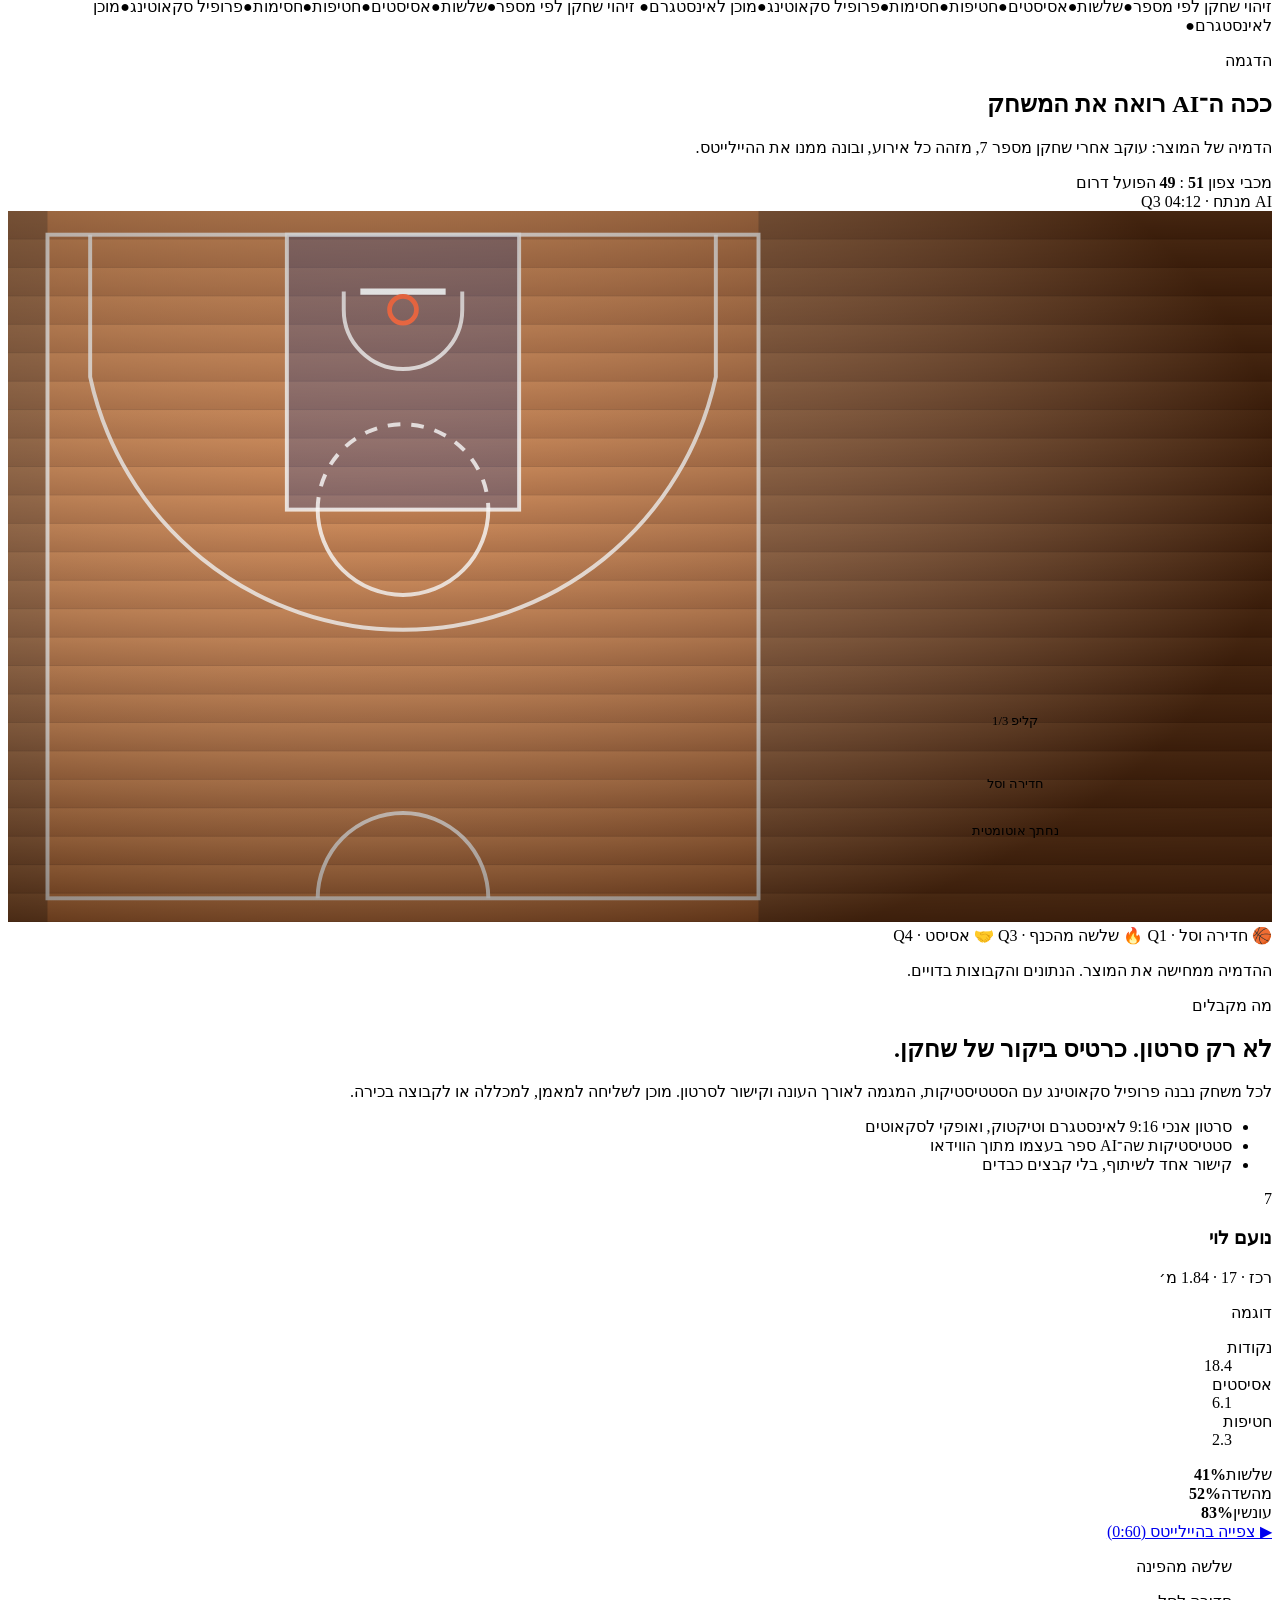
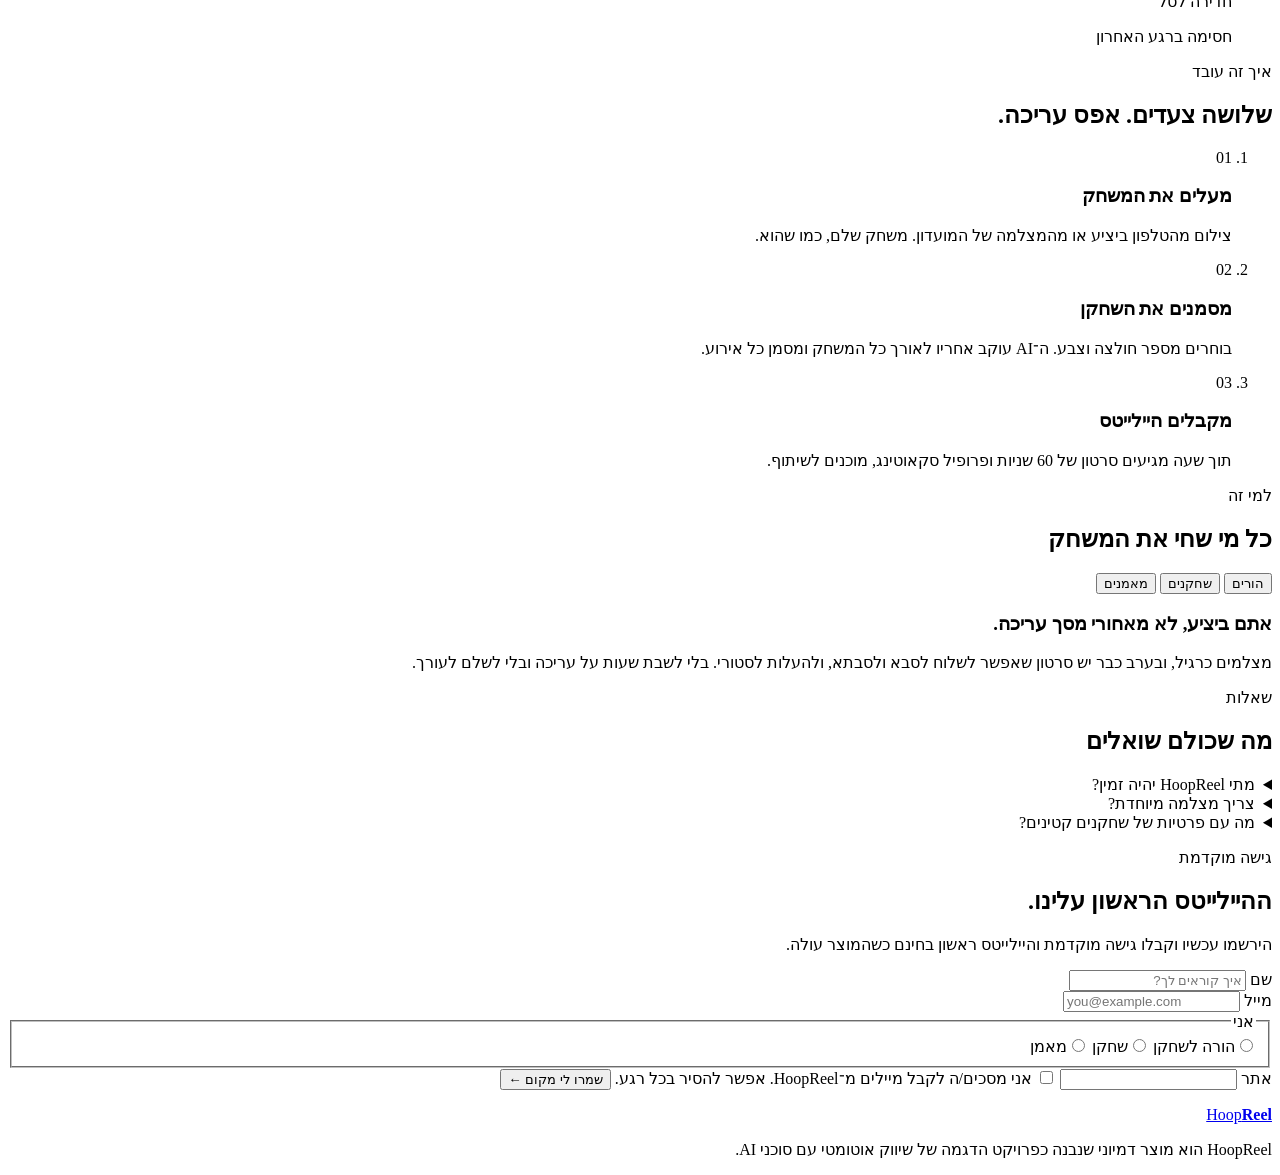
==== commit 56ecbd17: "Rebuild demo as three half-court highlight clips Accurate FIBA half court (3pt arc, paint, restricte" ====
--- a/public/index.html
+++ b/public/index.html
@@ -87,7 +87,7 @@
           <div class="rec"><span class="live"></span> AI מנתח · <span id="clock">Q3 04:12</span></div>
         </div>
 
-        <svg class="court" direction="ltr" viewBox="0 0 1600 900" role="img" aria-label="הדמיה של מגרש עם שחקנים, מעקב אחרי שחקן מספר 7 וזריקה לסל">
+        <svg class="court" direction="ltr" viewBox="0 0 1600 900" role="img" aria-label="הדמיה של חצי מגרש: שלושה קטעי היילייטס של שחקן מספר 7, חדירה, שלשה ואסיסט">
           <defs>
             <linearGradient id="wood" x1="0" y1="0" x2="1" y2="1">
               <stop offset="0" stop-color="#c9773a"/>
@@ -97,7 +97,7 @@
               <rect width="1600" height="36" fill="url(#wood)"/>
               <line x1="0" y1="35.5" x2="1600" y2="35.5" stroke="rgba(0,0,0,.12)"/>
             </pattern>
-            <radialGradient id="spot" cx="0.5" cy="0.4" r="0.7">
+            <radialGradient id="spot" cx="0.31" cy="0.4" r="0.7">
               <stop offset="0" stop-color="rgba(255,255,255,.18)"/>
               <stop offset="1" stop-color="rgba(0,0,0,.45)"/>
             </radialGradient>
@@ -108,26 +108,40 @@
             </radialGradient>
           </defs>
           <rect width="1600" height="900" fill="url(#planks)"/>
-          <g fill="none" stroke="rgba(255,255,255,.75)" stroke-width="5">
-            <rect x="40" y="40" width="1520" height="820"/>
-            <rect x="40" y="300" width="380" height="300" fill="rgba(20,40,120,.35)"/>
-            <circle cx="420" cy="450" r="110"/>
-            <path d="M40 90 H170 A420 420 0 0 1 170 810 H40"/>
-            <line x1="800" y1="40" x2="800" y2="860"/>
-            <circle cx="800" cy="450" r="110"/>
+          <!-- Half court, FIBA dimensions at 60 units per meter: 15m wide, 14m deep, rim 1.575m from the baseline. -->
+          <g fill="rgba(0,0,0,.28)">
+            <rect width="50" height="900"/>
+            <rect x="950" width="650" height="900"/>
+          </g>
+          <g transform="translate(-300 0)">
+          <g fill="none" stroke="rgba(255,255,255,.8)" stroke-width="5">
+            <rect x="350" y="30" width="900" height="840"/>
+            <rect x="653" y="30" width="294" height="348" fill="rgba(20,40,120,.38)"/>
+            <path d="M692 378 A108 108 0 0 0 908 378"/>
+            <path d="M692 378 A108 108 0 0 1 908 378" stroke-dasharray="16 14"/>
+            <path d="M725 102 V125 A75 75 0 0 0 875 125 V102"/>
+            <path d="M404 30 V210 A405 405 0 0 0 1196 210 V30"/>
+            <path d="M692 870 A108 108 0 0 1 908 870"/>
           </g>
           <g>
-            <line x1="100" y1="400" x2="100" y2="500" stroke="#fff" stroke-width="8"/>
-            <circle cx="132" cy="450" r="24" fill="none" stroke="#ff4d1a" stroke-width="7"/>
+            <line x1="746" y1="102" x2="854" y2="102" stroke="#fff" stroke-width="8"/>
+            <circle cx="800" cy="125" r="17" fill="none" stroke="#ff4d1a" stroke-width="6"/>
+          </g>
           </g>
           <rect width="1600" height="900" fill="url(#spot)"/>
-
+          <g id="clipTag" class="clip-tag">
+            <text id="clipNum" x="1275" y="650" text-anchor="middle">קליפ 1/3</text>
+            <text id="clipName" x="1275" y="730" text-anchor="middle">חדירה וסל</text>
+            <text x="1275" y="790" text-anchor="middle" class="clip-sub">נחתך אוטומטית</text>
+          </g>
+
+          <g transform="translate(-300 0)">
           <g id="players"></g>
 
           <g id="track" class="track">
-            <rect id="trackBox" width="120" height="150" rx="10"/>
+            <rect id="trackBox" width="96" height="112" rx="10"/>
             <g id="trackTag">
-              <rect width="150" height="40" rx="8" y="-52"/>
+              <rect width="150" height="40" rx="8" y="-50"/>
               <text x="75" y="-24" text-anchor="middle">#7 · נועם</text>
             </g>
           </g>
@@ -135,8 +149,9 @@
           <path id="shotArc" class="arc" d=""/>
           <circle id="ball" r="20" fill="url(#ballg)"/>
           <g id="burst" class="burst" opacity="0">
-            <circle cx="132" cy="450" r="40"/>
-            <text x="132" y="360" text-anchor="middle">+3</text>
+            <circle cx="800" cy="125" r="40"/>
+            <text id="burstText" x="1000" y="160" text-anchor="middle">+3</text>
+          </g>
           </g>
         </svg>
 
@@ -145,18 +160,14 @@
         <div class="player-bottom">
           <div class="timeline" aria-hidden="true">
             <div class="progress" id="progress"></div>
-            <span class="mark" style="--at:12%"></span>
-            <span class="mark" style="--at:31%"></span>
-            <span class="mark" style="--at:47%"></span>
-            <span class="mark hot" style="--at:68%"></span>
-            <span class="mark" style="--at:86%"></span>
-          </div>
-          <div class="clips">
-            <span class="clip">🎯 שלשה · Q1</span>
-            <span class="clip">🤝 אסיסט · Q2</span>
-            <span class="clip">🛡️ חטיפה · Q2</span>
-            <span class="clip hot">🔥 שלשה · Q3</span>
-            <span class="clip">⛔ חסימה · Q4</span>
+            <span class="mark" style="--at:20%"></span>
+            <span class="mark hot" style="--at:57%"></span>
+            <span class="mark" style="--at:83%"></span>
+          </div>
+          <div class="clips" id="clips">
+            <span class="clip is-on">🏀 חדירה וסל · Q1</span>
+            <span class="clip">🔥 שלשה מהכנף · Q3</span>
+            <span class="clip">🤝 אסיסט · Q4</span>
           </div>
         </div>
       </div>
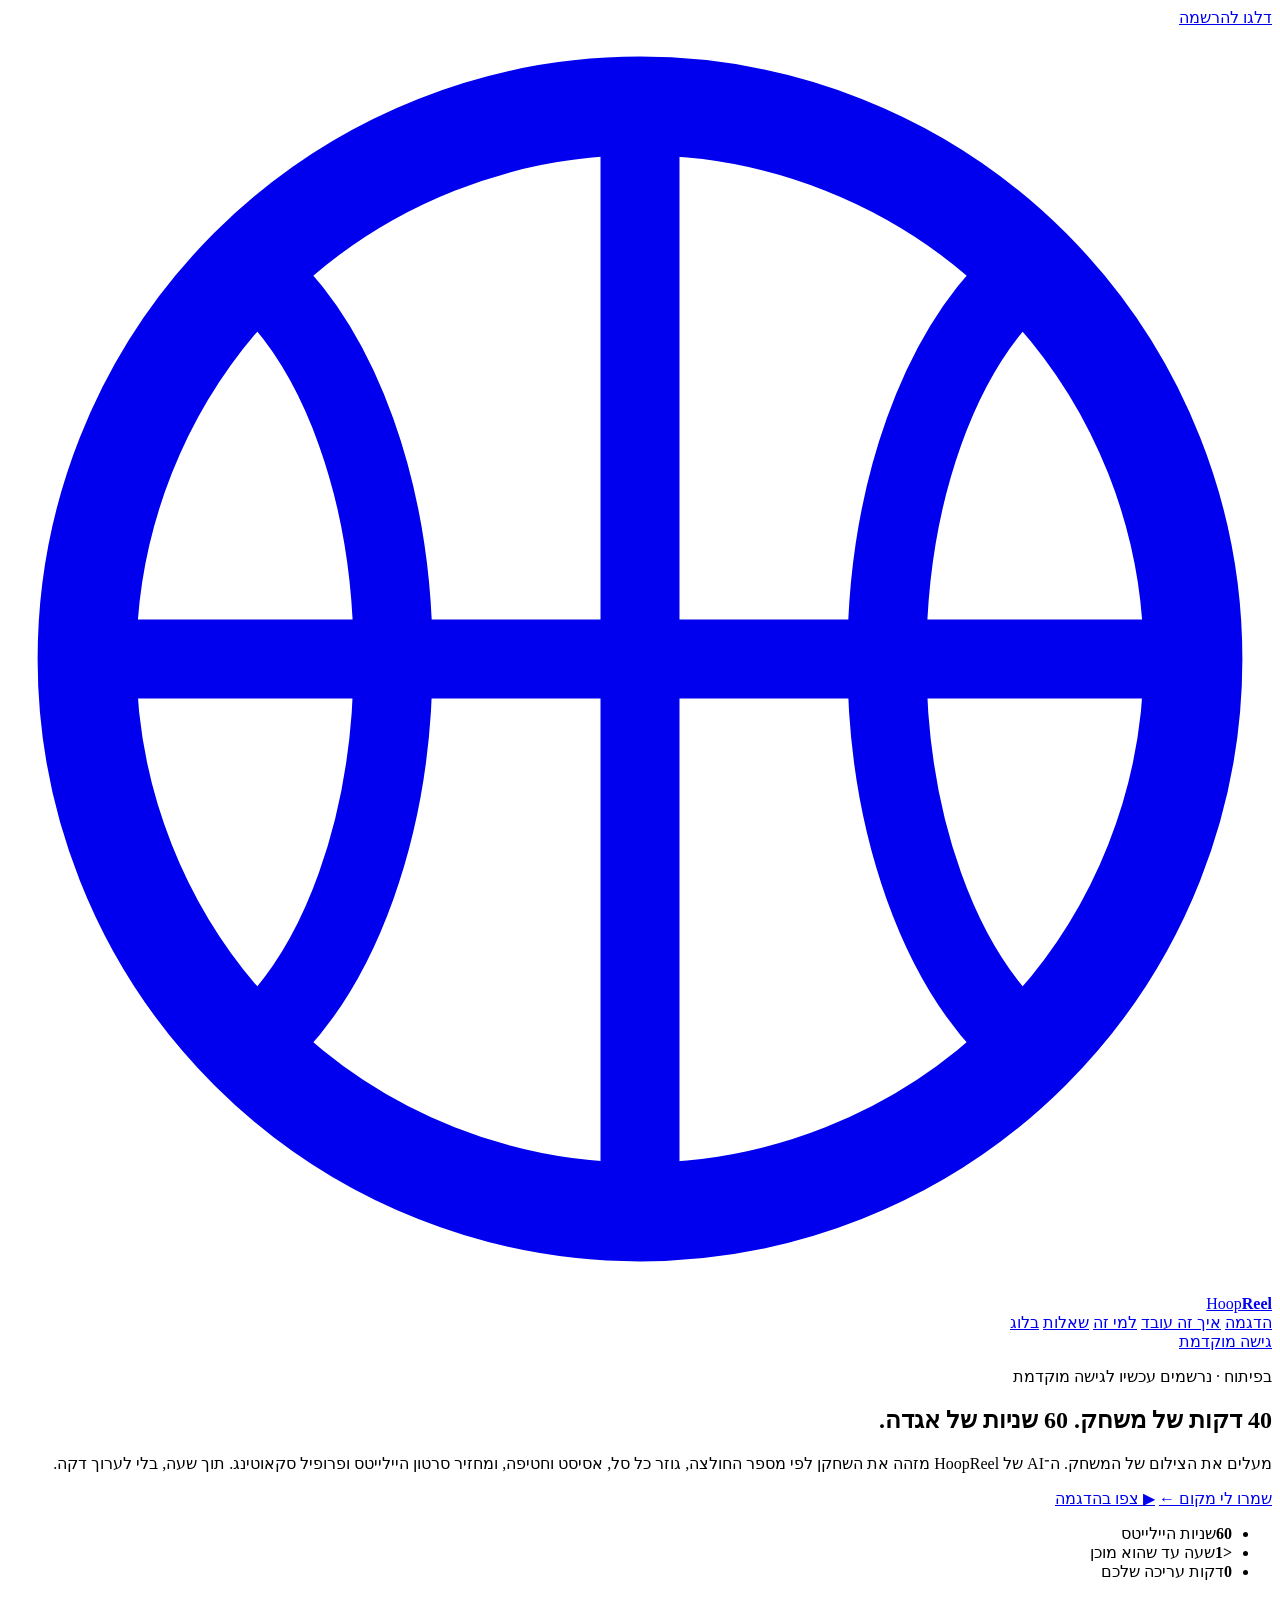
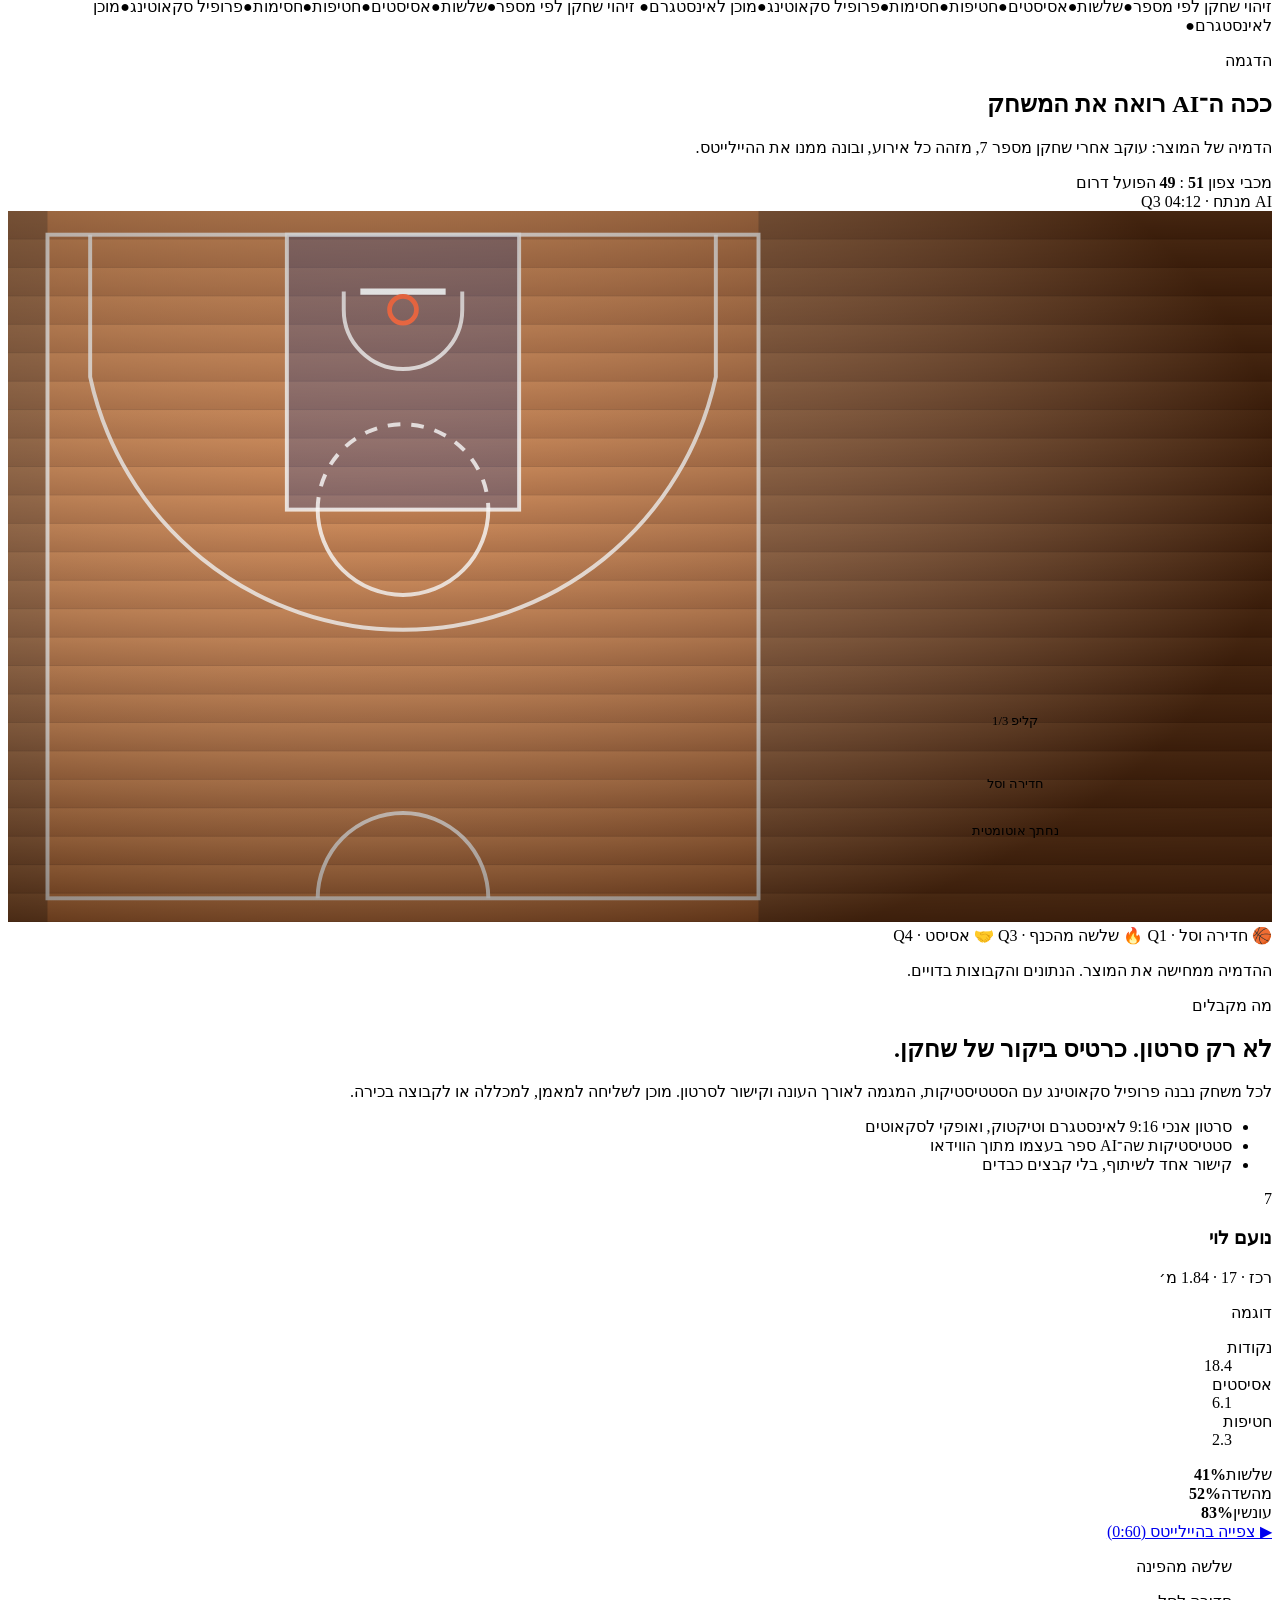
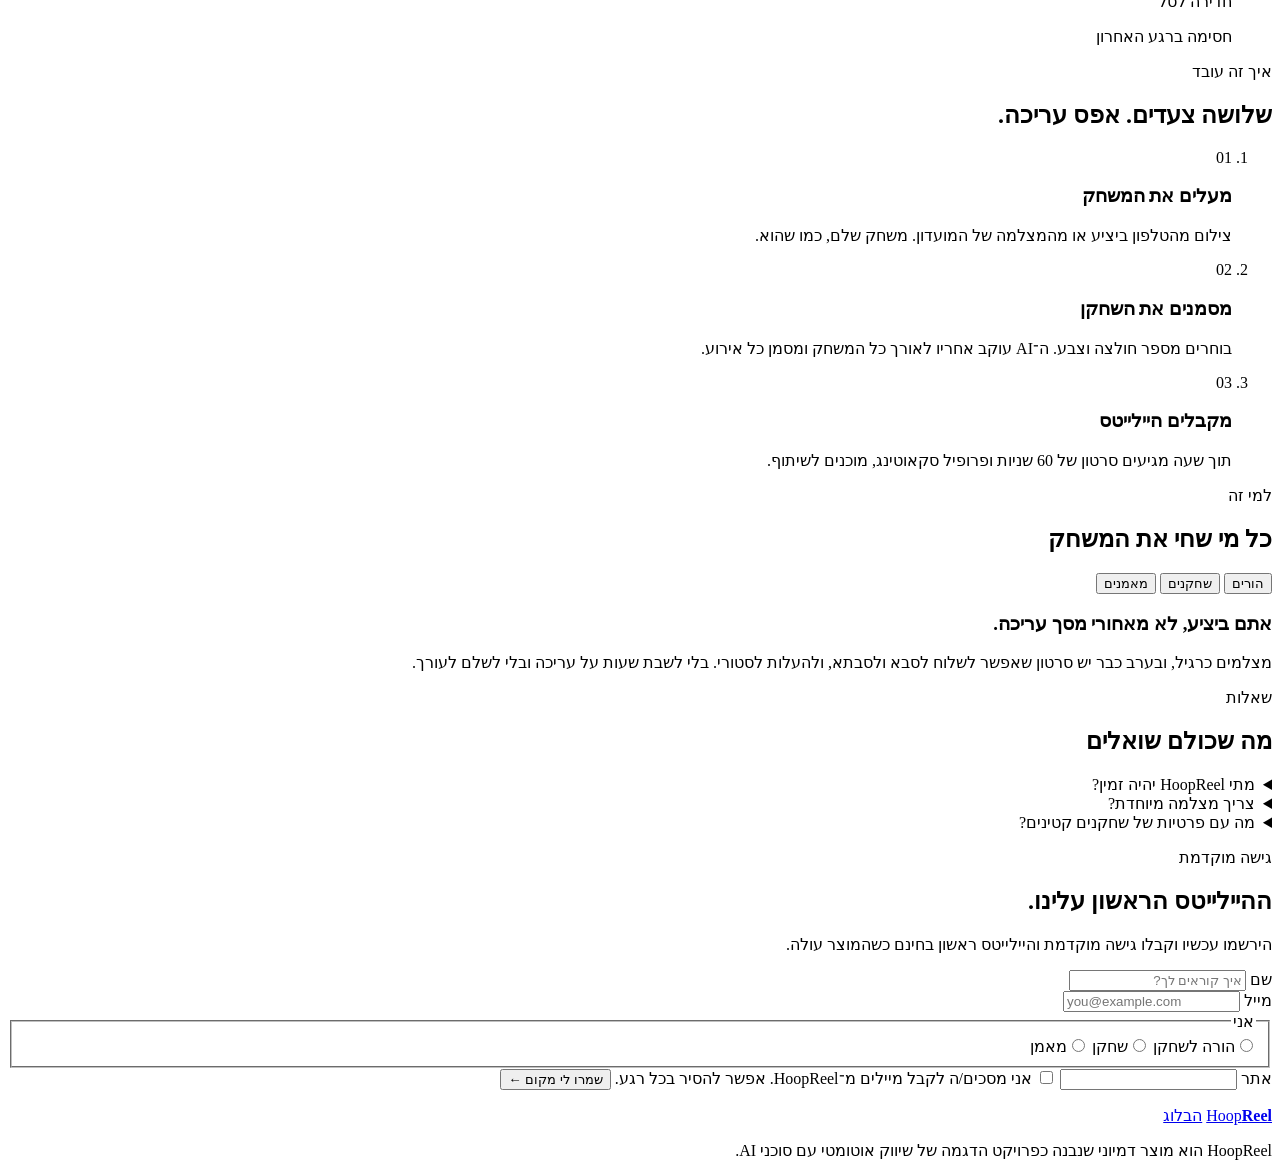
==== commit 4d2c6d05: "Add the blog, served from Supabase, and a private draft preview Posts approved in Slack go live at /" ====
--- a/public/index.html
+++ b/public/index.html
@@ -27,6 +27,7 @@
       <a href="#how">איך זה עובד</a>
       <a href="#who">למי זה</a>
       <a href="#faq">שאלות</a>
+      <a href="/blog">בלוג</a>
     </nav>
     <a class="btn btn-sm" href="#join">גישה מוקדמת</a>
   </header>
@@ -136,8 +137,6 @@
           </g>
 
           <g transform="translate(-300 0)">
-          <g id="players"></g>
-
           <g id="track" class="track">
             <rect id="trackBox" width="96" height="112" rx="10"/>
             <g id="trackTag">
@@ -145,6 +144,8 @@
               <text x="75" y="-24" text-anchor="middle">#7 · נועם</text>
             </g>
           </g>
+
+          <g id="players"></g>
 
           <path id="shotArc" class="arc" d=""/>
           <circle id="ball" r="20" fill="url(#ballg)"/>
@@ -331,6 +332,7 @@
 
   <footer class="footer">
     <a class="logo" href="#top">Hoop<b>Reel</b></a>
+    <a href="/blog">הבלוג</a>
     <p>HoopReel הוא מוצר דמיוני שנבנה כפרויקט הדגמה של שיווק אוטומטי עם סוכני AI.</p>
   </footer>
 
